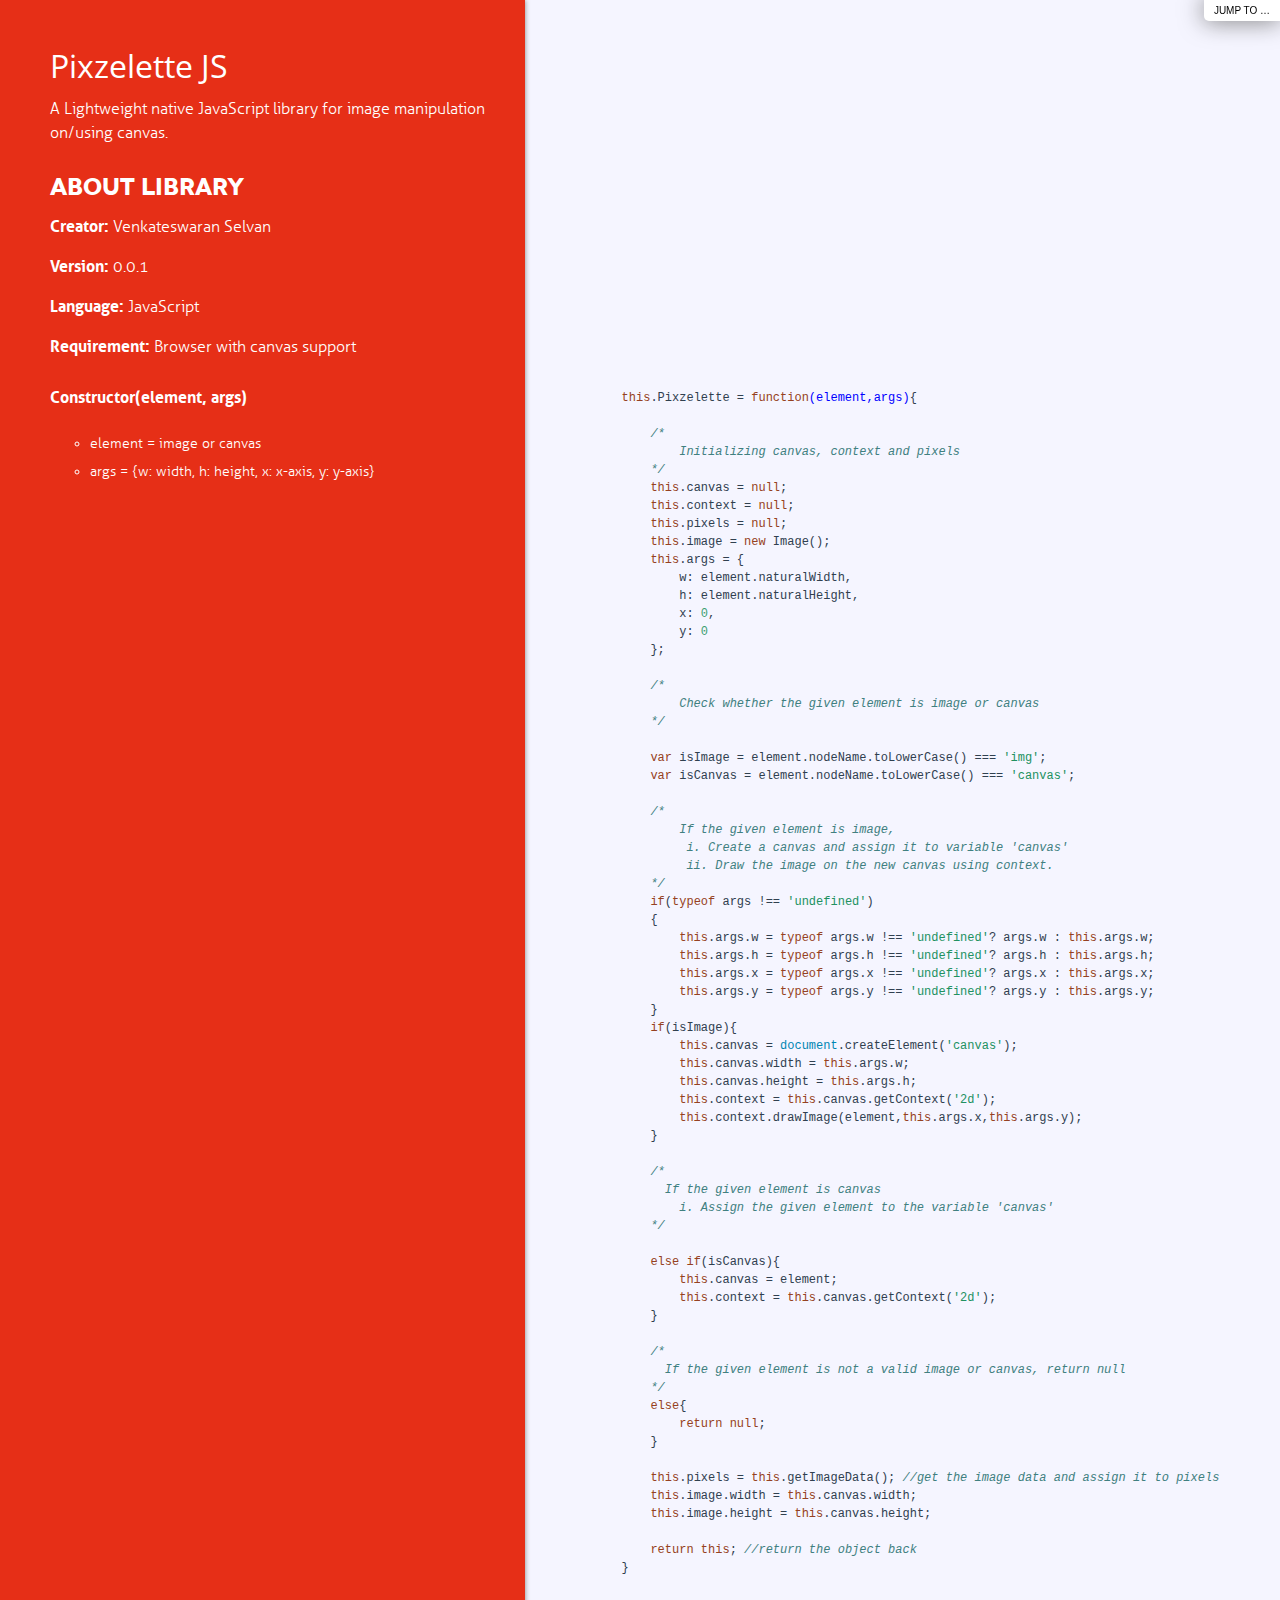
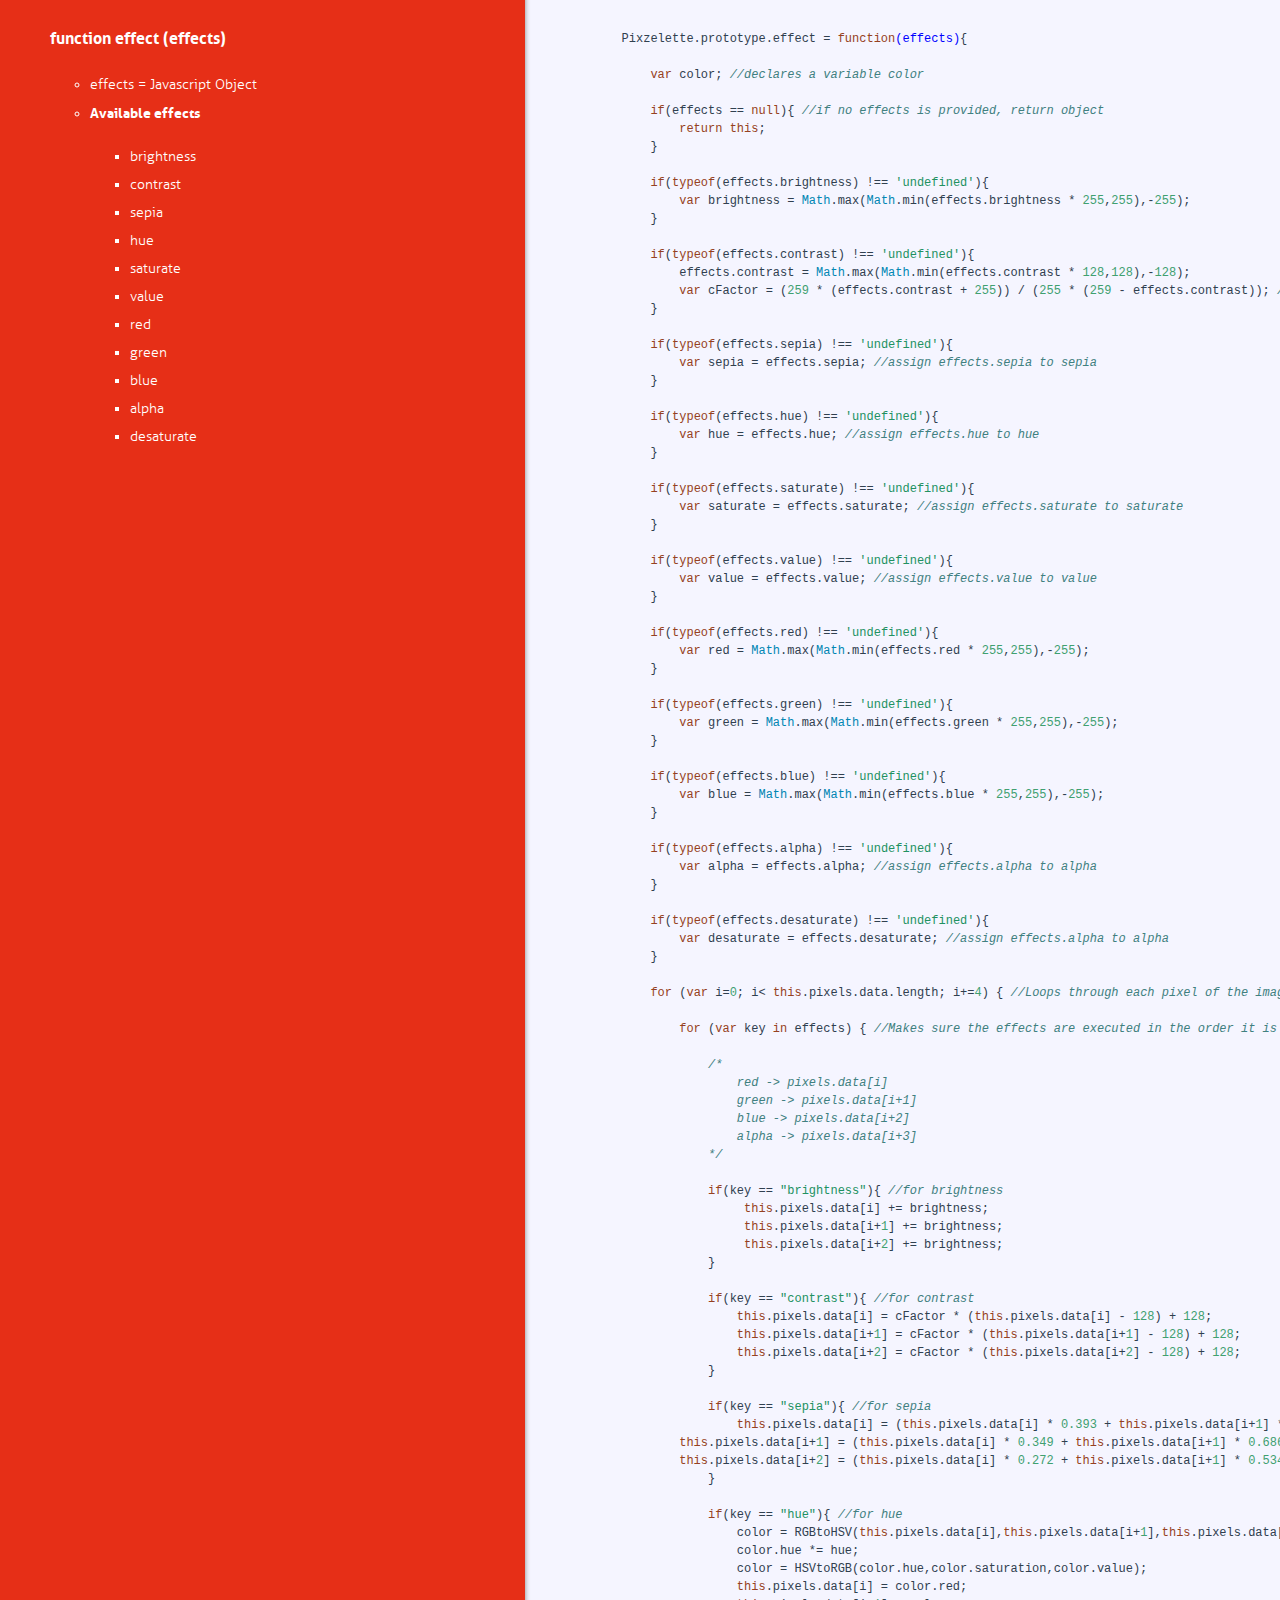
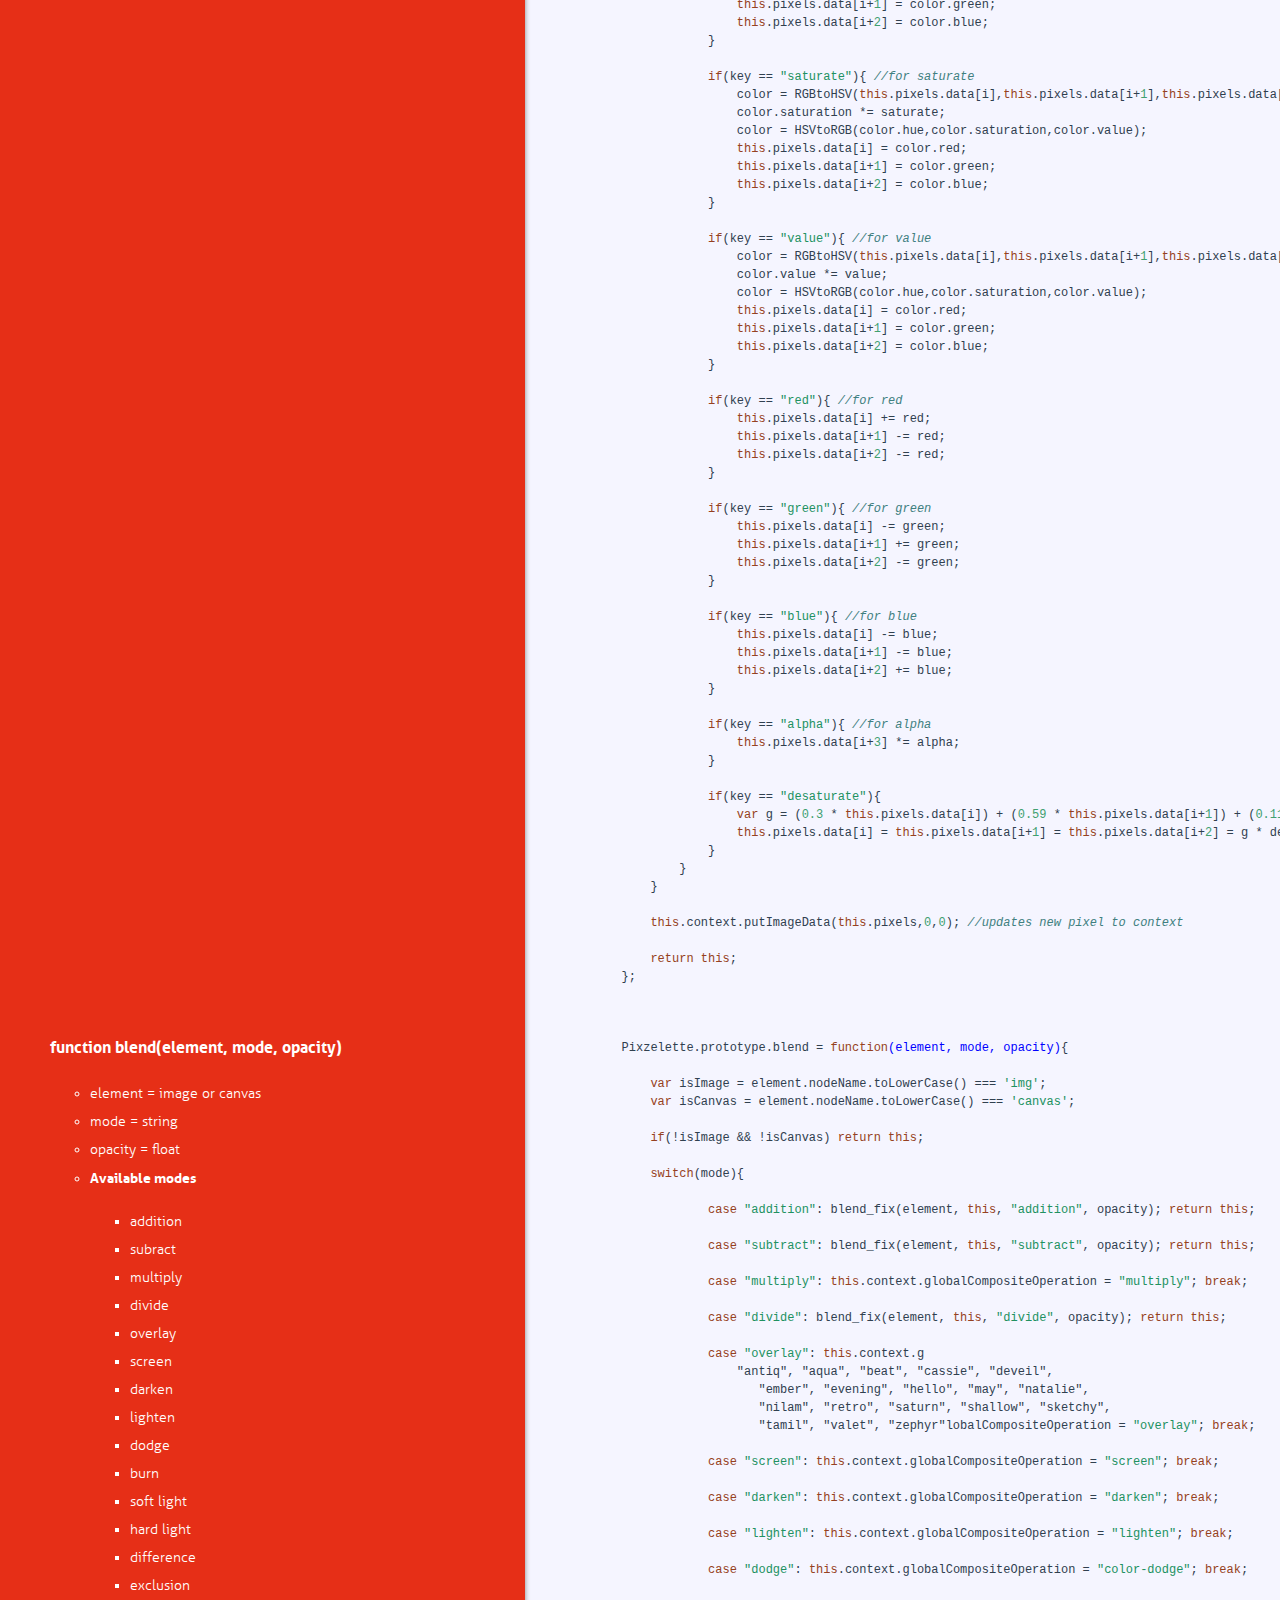
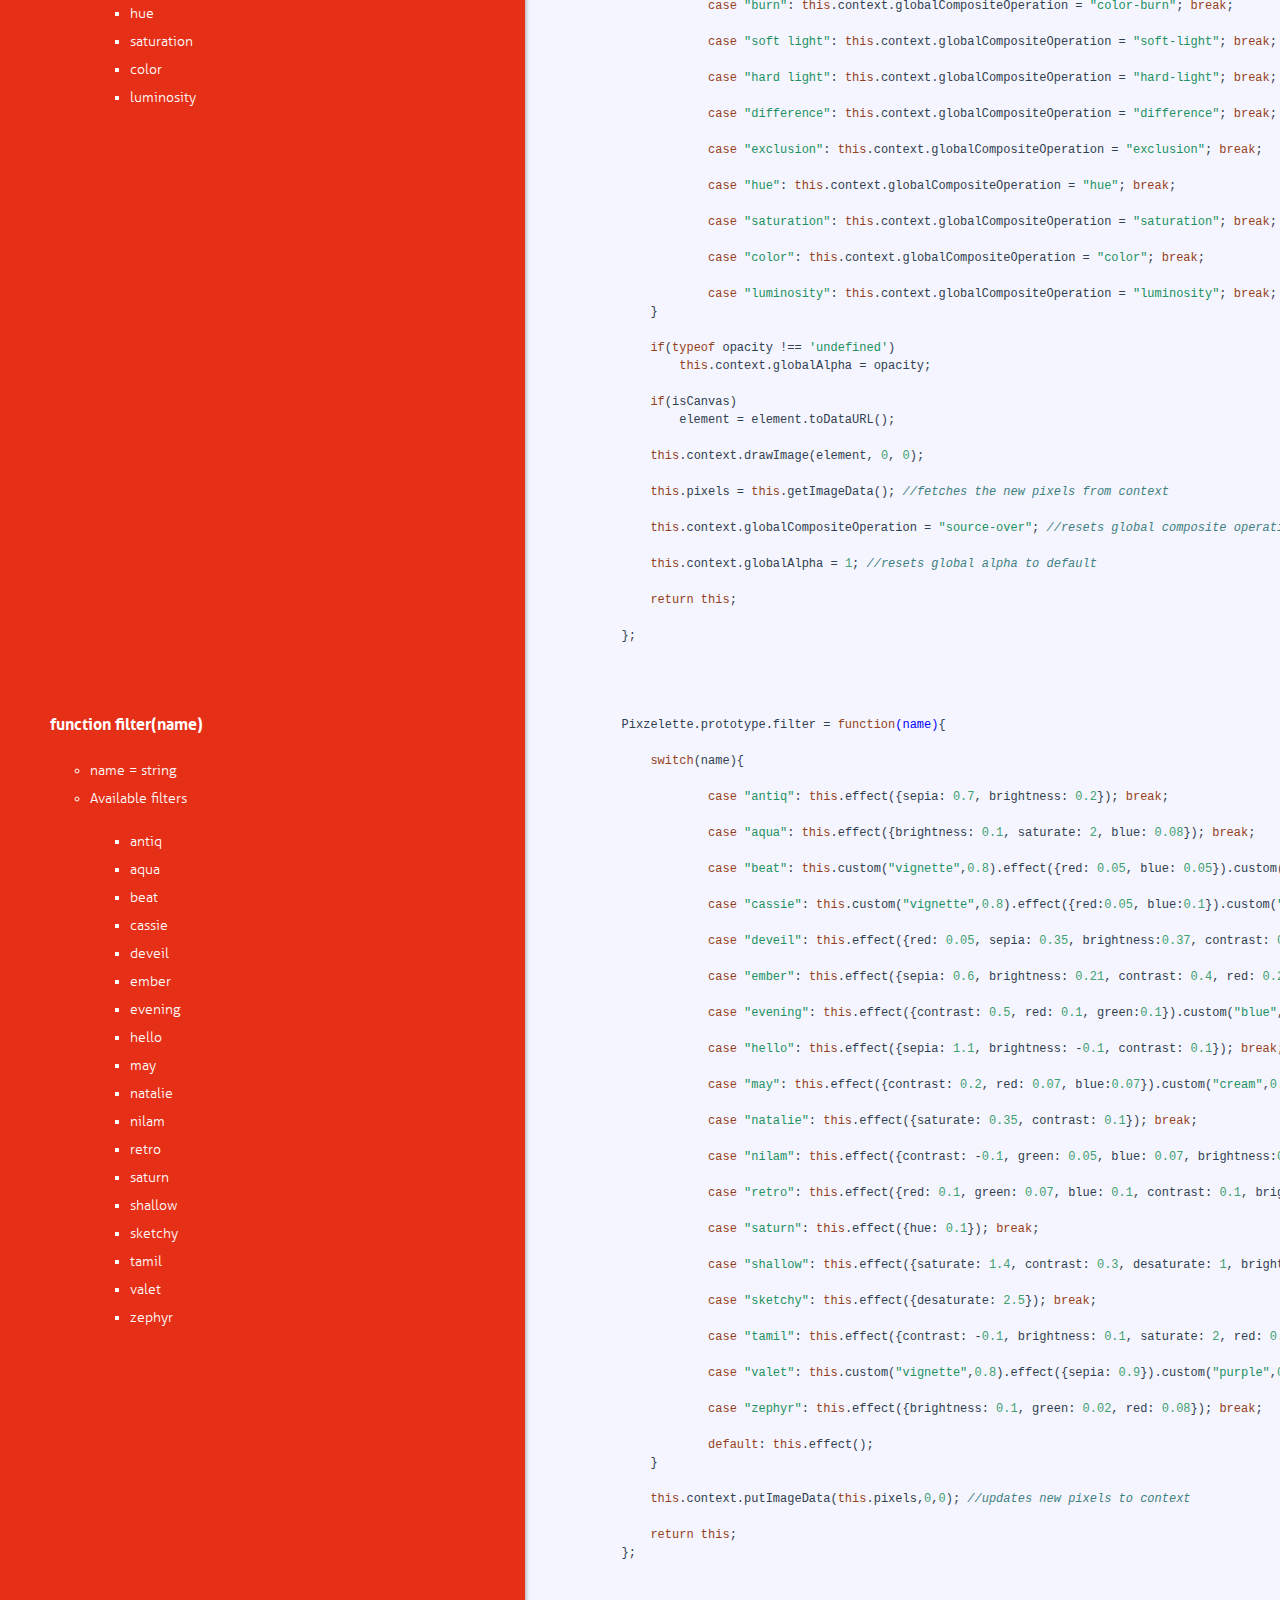
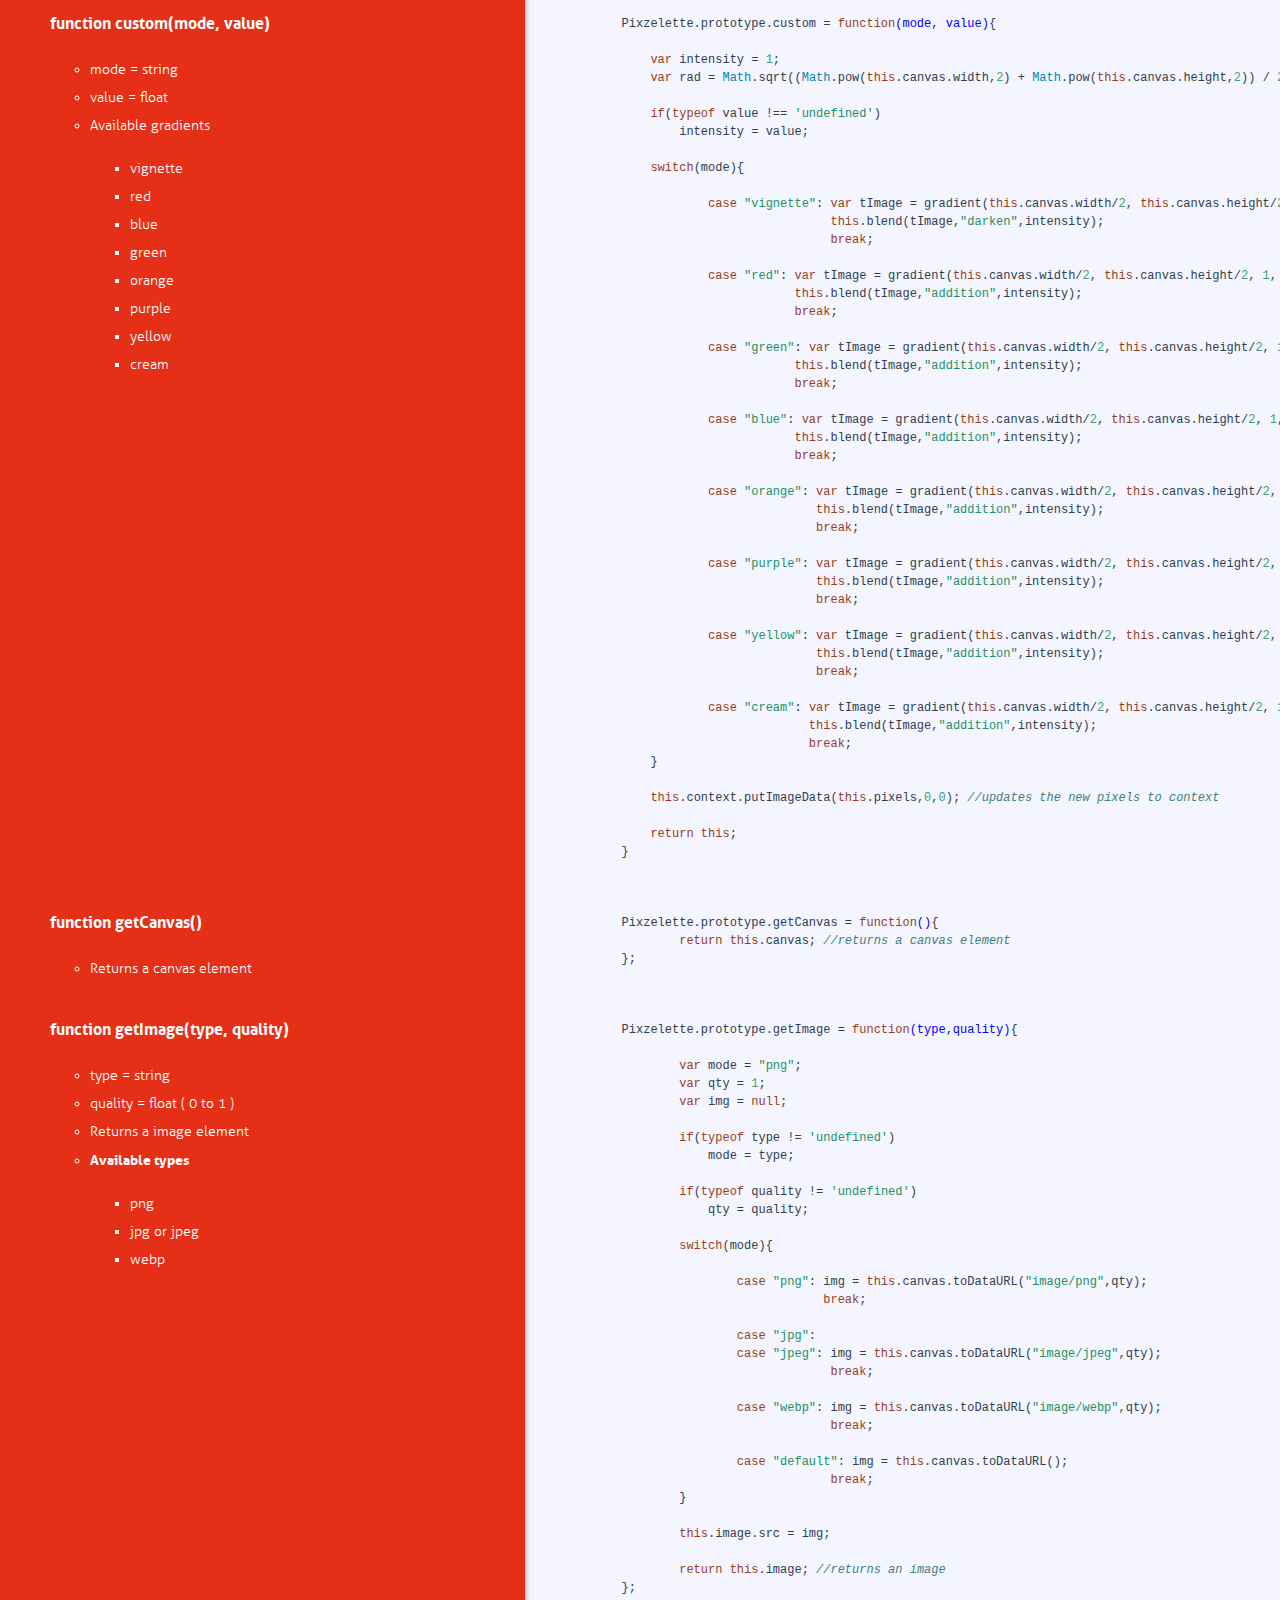
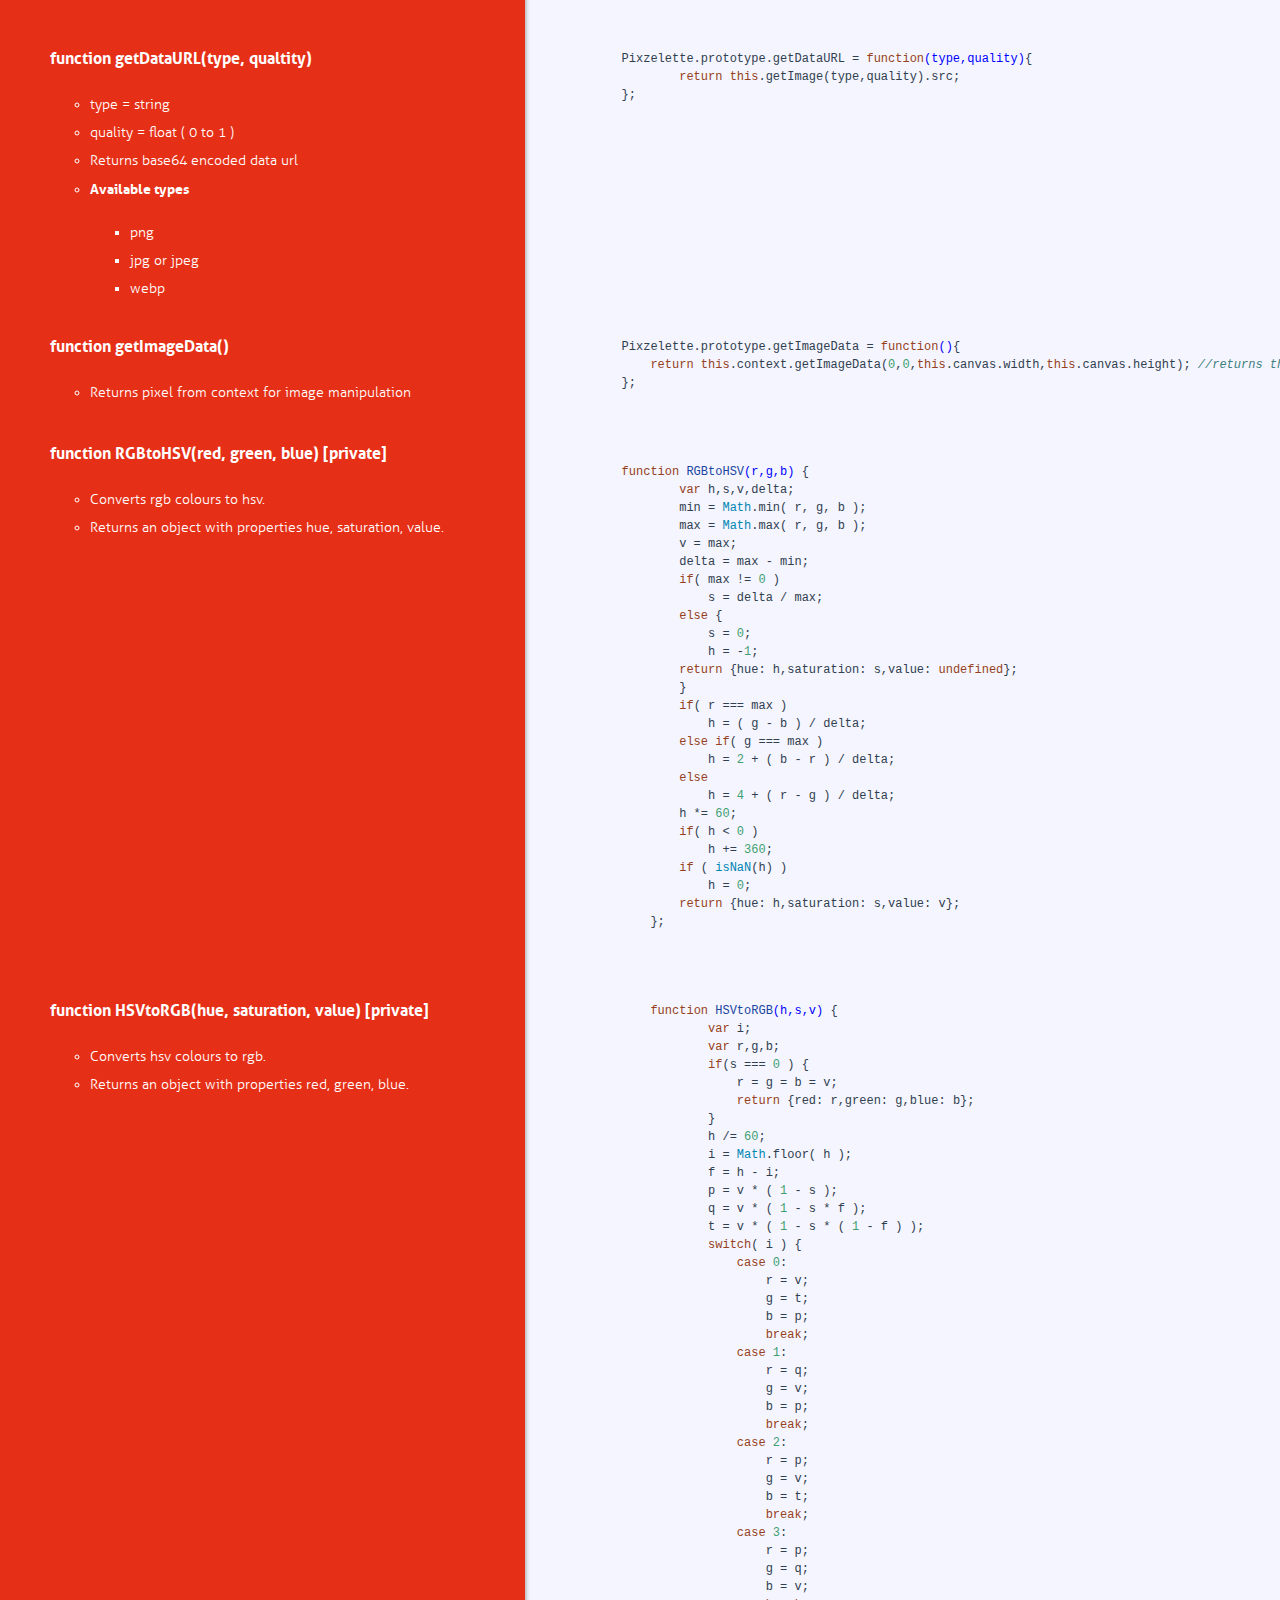
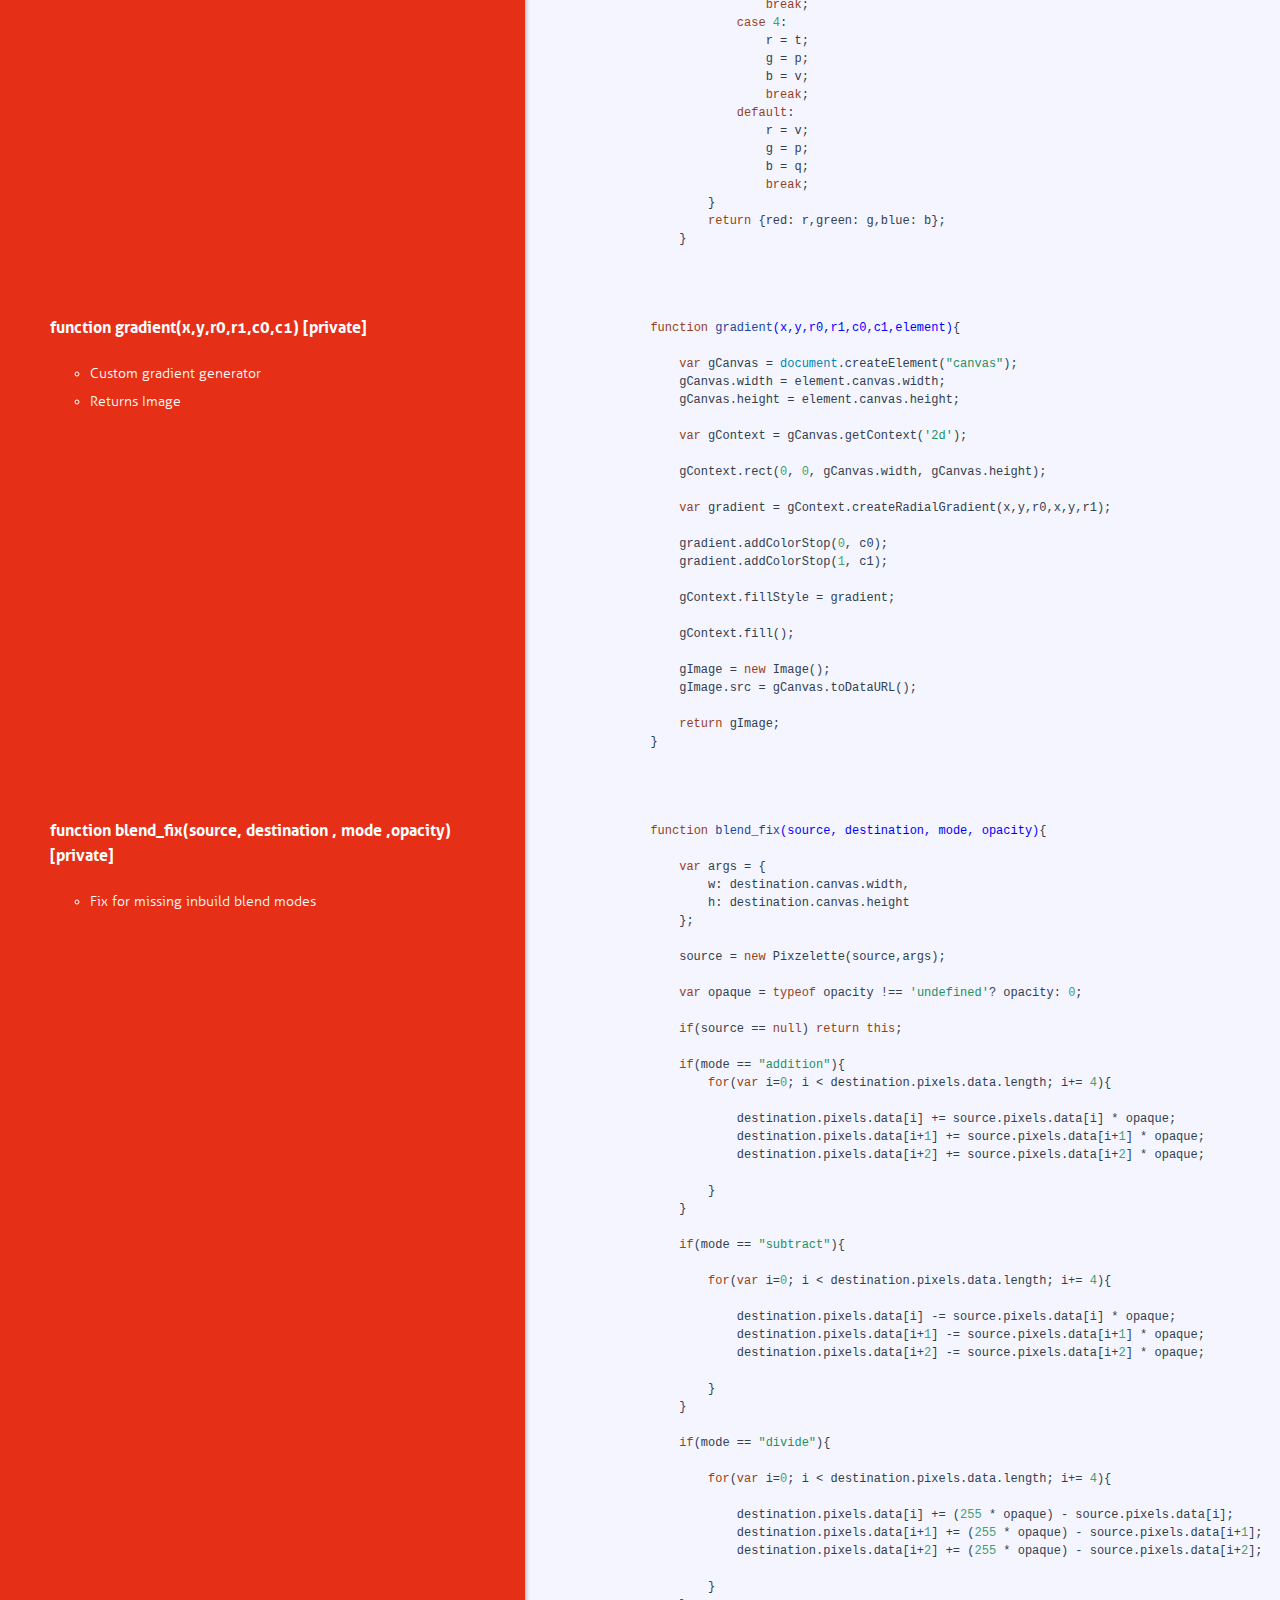
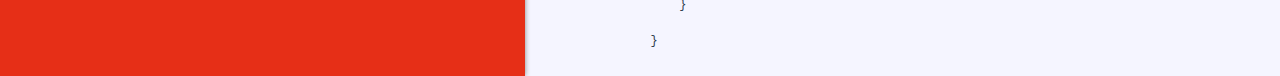
==== docs/index.html @ 4a794b16 "Initial commit" ====
<!DOCTYPE html>

<html>
<head>
  <title>Pixzelette JS - Documentation</title>
  <meta http-equiv="content-type" content="text/html; charset=UTF-8">
  <meta name="viewport" content="width=device-width, target-densitydpi=160dpi, initial-scale=1.0; maximum-scale=1.0; user-scalable=0;">
        <link href="//fonts.googleapis.com/css?family=Open+Sans" rel="stylesheet" type="text/css">
  <link rel="stylesheet" media="all" href="default.css" />
</head>
<body>
  <div id="container">
    <div id="background"></div>
    <ul id="jump_to">
        <li>
          <a class="large" href="javascript:void(0);">Jump To …</a>
          <a class="small" href="javascript:void(0);">+</a>
          <div id="jump_wrapper">
          <div id="jump_page">
              <a class="source" href="#">[Root]</a>
              <a class="source" href="#constructor">Constructor</a>
              <a class="source" href="#effect">Effect</a>
              <a class="source" href="#blend">Blend</a>
              <a class="source" href="#filter">Filter</a>
              <a class="source" href="#custom">Custom</a>
              <a class="source" href="#getCanvas">Get Canvas</a>
              <a class="source" href="#getImage">Get Image</a>
              <a class="source" href="#getDataURL">Get Data URL</a>
              <a class="source" href="#RGBtoHSV">RGB to HSV</a>
              <a class="source" href="#HSVtoRGB">HSV to RGB</a>
              <a class="source" href="#gradient">Gradient</a>
              <a class="source" href="#blend_fix">Blend fix</a>
          </div>
        </div>
        </li>
      </ul>
    <ul class="sections">
        
          <li id="title">
              <div class="annotation">
                  <h1 style="font-family: 'Open Sans'; text-transform: none;"><a href="../examples/" style="color:#fff; text-decoration:none;">Pixzelette JS</a></h1>
              A Lightweight native JavaScript library for image manipulation on/using canvas.
                <h2>About Library</h2>
                <p><b>Creator:</b> Venkateswaran Selvan</p>
                <p><b>Version:</b> 0.0.1</p>
                <p><b>Language:</b> JavaScript</p>
                <p><b>Requirement:</b> Browser with canvas support</p>
              </div>
          </li>
        
        <li id="constructor">
            <div class="annotation">
              <div class="pilwrap ">
                <a class="pilcrow" href="#constructor">&#182;</a>
              </div>
                <b>Constructor(element, args)</b> 
                <ul>
                    <li>element = image or canvas</li>
                    <li>args = {w: width, h: height, x: x-axis, y: y-axis}</li> 
                </ul>
            </div>
            <div class="content">
                <div class='highlight'>
                    <pre>
        <span class="hljs-keyword">this</span>.Pixzelette = <span class="hljs-function"><span class="hljs-keyword">function</span><span class="hljs-params">(element,args)</span></span>{
            
            <span class="hljs-comment">/*
                Initializing canvas, context and pixels
            */</span>
            <span class="hljs-keyword">this</span>.canvas = <span class="hljs-literal">null</span>; 
            <span class="hljs-keyword">this</span>.context = <span class="hljs-literal">null</span>;
            <span class="hljs-keyword">this</span>.pixels = <span class="hljs-literal">null</span>;
            <span class="hljs-keyword">this</span>.image = <span class="hljs-keyword">new</span> Image();
            <span class="hljs-keyword">this</span>.args = {
                w: element.naturalWidth,
                h: element.naturalHeight,
                x: <span class="hljs-number">0</span>,
                y: <span class="hljs-number">0</span>
            };
            
            <span class="hljs-comment">/*
                Check whether the given element is image or canvas
            */</span>
            
            <span class="hljs-keyword">var</span> isImage = element.nodeName.toLowerCase() === <span class="hljs-string">'img'</span>;
            <span class="hljs-keyword">var</span> isCanvas = element.nodeName.toLowerCase() === <span class="hljs-string">'canvas'</span>; 
            
            <span class="hljs-comment">/*
                If the given element is image, 
                 i. Create a canvas and assign it to variable 'canvas'
                 ii. Draw the image on the new canvas using context.
            */</span>
            <span class="hljs-keyword">if</span>(<span class="hljs-keyword">typeof</span> args !== <span class="hljs-string">'undefined'</span>)
            {
                <span class="hljs-keyword">this</span>.args.w = <span class="hljs-keyword">typeof</span> args.w !== <span class="hljs-string">'undefined'</span>? args.w : <span class="hljs-keyword">this</span>.args.w;
                <span class="hljs-keyword">this</span>.args.h = <span class="hljs-keyword">typeof</span> args.h !== <span class="hljs-string">'undefined'</span>? args.h : <span class="hljs-keyword">this</span>.args.h;
                <span class="hljs-keyword">this</span>.args.x = <span class="hljs-keyword">typeof</span> args.x !== <span class="hljs-string">'undefined'</span>? args.x : <span class="hljs-keyword">this</span>.args.x;
                <span class="hljs-keyword">this</span>.args.y = <span class="hljs-keyword">typeof</span> args.y !== <span class="hljs-string">'undefined'</span>? args.y : <span class="hljs-keyword">this</span>.args.y;
            }
            <span class="hljs-keyword">if</span>(isImage){
                <span class="hljs-keyword">this</span>.canvas = <span class="hljs-built_in">document</span>.createElement(<span class="hljs-string">'canvas'</span>);
                <span class="hljs-keyword">this</span>.canvas.width = <span class="hljs-keyword">this</span>.args.w;
                <span class="hljs-keyword">this</span>.canvas.height = <span class="hljs-keyword">this</span>.args.h;
                <span class="hljs-keyword">this</span>.context = <span class="hljs-keyword">this</span>.canvas.getContext(<span class="hljs-string">'2d'</span>);
                <span class="hljs-keyword">this</span>.context.drawImage(element,<span class="hljs-keyword">this</span>.args.x,<span class="hljs-keyword">this</span>.args.y);
            } 
            
            <span class="hljs-comment">/*
              If the given element is canvas
                i. Assign the given element to the variable 'canvas'
            */</span>
            
            <span class="hljs-keyword">else</span> <span class="hljs-keyword">if</span>(isCanvas){
                <span class="hljs-keyword">this</span>.canvas = element;
                <span class="hljs-keyword">this</span>.context = <span class="hljs-keyword">this</span>.canvas.getContext(<span class="hljs-string">'2d'</span>);
            }
            
            <span class="hljs-comment">/*
              If the given element is not a valid image or canvas, return null
            */</span>
            <span class="hljs-keyword">else</span>{
                <span class="hljs-keyword">return</span> <span class="hljs-literal">null</span>;
            }
            
            <span class="hljs-keyword">this</span>.pixels = <span class="hljs-keyword">this</span>.getImageData(); <span class="hljs-comment">//get the image data and assign it to pixels</span>
            <span class="hljs-keyword">this</span>.image.width = <span class="hljs-keyword">this</span>.canvas.width;
            <span class="hljs-keyword">this</span>.image.height = <span class="hljs-keyword">this</span>.canvas.height; 
            
            <span class="hljs-keyword">return</span> <span class="hljs-keyword">this</span>; <span class="hljs-comment">//return the object back</span>
        }
                    </pre>
                </div>
            </div>
        </li>
        <li id="effect">
            <div class="annotation">
              <div class="pilwrap ">
                <a class="pilcrow" href="#effect">&#182;</a>
              </div>
                <b> function effect (effects)</b> 
                <ul>
                    <li>effects = Javascript Object</li>
                    <li><b>Available effects</b></li>
                    <ul>
                        <li>brightness</li>
                        <li>contrast</li>
                        <li>sepia</li>
                        <li>hue</li>
                        <li>saturate</li>
                        <li>value</li>
                        <li>red</li>
                        <li>green</li>
                        <li>blue</li>
                        <li>alpha</li>
                        <li>desaturate</li>
                    </ul>
                </ul>
            </div>
            <div class="content">
                <div class='highlight'>
                    <pre>
        Pixzelette.prototype.effect = <span class="hljs-function"><span class="hljs-keyword">function</span><span class="hljs-params">(effects)</span></span>{
            
            <span class="hljs-keyword">var</span> color; <span class="hljs-comment">//declares a variable color</span>
            
            <span class="hljs-keyword">if</span>(effects == <span class="hljs-literal">null</span>){ <span class="hljs-comment">//if no effects is provided, return object</span>
                <span class="hljs-keyword">return</span> <span class="hljs-keyword">this</span>;
            }
            
            <span class="hljs-keyword">if</span>(<span class="hljs-keyword">typeof</span>(effects.brightness) !== <span class="hljs-string">'undefined'</span>){
                <span class="hljs-keyword">var</span> brightness = <span class="hljs-built_in">Math</span>.max(<span class="hljs-built_in">Math</span>.min(effects.brightness * <span class="hljs-number">255</span>,<span class="hljs-number">255</span>),-<span class="hljs-number">255</span>);
            }
            
            <span class="hljs-keyword">if</span>(<span class="hljs-keyword">typeof</span>(effects.contrast) !== <span class="hljs-string">'undefined'</span>){ 
                effects.contrast = <span class="hljs-built_in">Math</span>.max(<span class="hljs-built_in">Math</span>.min(effects.contrast * <span class="hljs-number">128</span>,<span class="hljs-number">128</span>),-<span class="hljs-number">128</span>);
                <span class="hljs-keyword">var</span> cFactor = (<span class="hljs-number">259</span> * (effects.contrast + <span class="hljs-number">255</span>)) / (<span class="hljs-number">255</span> * (<span class="hljs-number">259</span> - effects.contrast)); <span class="hljs-comment">//calculates the contrast factor and assign it to cFactor</span>
            }
            
            <span class="hljs-keyword">if</span>(<span class="hljs-keyword">typeof</span>(effects.sepia) !== <span class="hljs-string">'undefined'</span>){
                <span class="hljs-keyword">var</span> sepia = effects.sepia; <span class="hljs-comment">//assign effects.sepia to sepia</span>
            }
            
            <span class="hljs-keyword">if</span>(<span class="hljs-keyword">typeof</span>(effects.hue) !== <span class="hljs-string">'undefined'</span>){
                <span class="hljs-keyword">var</span> hue = effects.hue; <span class="hljs-comment">//assign effects.hue to hue</span>
            }
            
            <span class="hljs-keyword">if</span>(<span class="hljs-keyword">typeof</span>(effects.saturate) !== <span class="hljs-string">'undefined'</span>){
                <span class="hljs-keyword">var</span> saturate = effects.saturate; <span class="hljs-comment">//assign effects.saturate to saturate</span>
            }
            
            <span class="hljs-keyword">if</span>(<span class="hljs-keyword">typeof</span>(effects.value) !== <span class="hljs-string">'undefined'</span>){
                <span class="hljs-keyword">var</span> value = effects.value; <span class="hljs-comment">//assign effects.value to value</span>
            }
            
            <span class="hljs-keyword">if</span>(<span class="hljs-keyword">typeof</span>(effects.red) !== <span class="hljs-string">'undefined'</span>){
                <span class="hljs-keyword">var</span> red = <span class="hljs-built_in">Math</span>.max(<span class="hljs-built_in">Math</span>.min(effects.red * <span class="hljs-number">255</span>,<span class="hljs-number">255</span>),-<span class="hljs-number">255</span>);
            }
            
            <span class="hljs-keyword">if</span>(<span class="hljs-keyword">typeof</span>(effects.green) !== <span class="hljs-string">'undefined'</span>){
                <span class="hljs-keyword">var</span> green = <span class="hljs-built_in">Math</span>.max(<span class="hljs-built_in">Math</span>.min(effects.green * <span class="hljs-number">255</span>,<span class="hljs-number">255</span>),-<span class="hljs-number">255</span>);
            }
            
            <span class="hljs-keyword">if</span>(<span class="hljs-keyword">typeof</span>(effects.blue) !== <span class="hljs-string">'undefined'</span>){
                <span class="hljs-keyword">var</span> blue = <span class="hljs-built_in">Math</span>.max(<span class="hljs-built_in">Math</span>.min(effects.blue * <span class="hljs-number">255</span>,<span class="hljs-number">255</span>),-<span class="hljs-number">255</span>);
            }
            
            <span class="hljs-keyword">if</span>(<span class="hljs-keyword">typeof</span>(effects.alpha) !== <span class="hljs-string">'undefined'</span>){
                <span class="hljs-keyword">var</span> alpha = effects.alpha; <span class="hljs-comment">//assign effects.alpha to alpha</span>
            }
            
            <span class="hljs-keyword">if</span>(<span class="hljs-keyword">typeof</span>(effects.desaturate) !== <span class="hljs-string">'undefined'</span>){
                <span class="hljs-keyword">var</span> desaturate = effects.desaturate; <span class="hljs-comment">//assign effects.alpha to alpha</span>
            }
            
            <span class="hljs-keyword">for</span> (<span class="hljs-keyword">var</span> i=<span class="hljs-number">0</span>; i&lt; <span class="hljs-keyword">this</span>.pixels.data.length; i+=<span class="hljs-number">4</span>) { <span class="hljs-comment">//Loops through each pixel of the image</span>
                
                <span class="hljs-keyword">for</span> (<span class="hljs-keyword">var</span> key <span class="hljs-keyword">in</span> effects) { <span class="hljs-comment">//Makes sure the effects are executed in the order it is provided</span>
                    
                    <span class="hljs-comment">/*
                        red -&gt; pixels.data[i]
                        green -&gt; pixels.data[i+1]
                        blue -&gt; pixels.data[i+2]
                        alpha -&gt; pixels.data[i+3]
                    */</span>
                    
                    <span class="hljs-keyword">if</span>(key == <span class="hljs-string">"brightness"</span>){ <span class="hljs-comment">//for brightness</span>
                         <span class="hljs-keyword">this</span>.pixels.data[i] += brightness;
                         <span class="hljs-keyword">this</span>.pixels.data[i+<span class="hljs-number">1</span>] += brightness;
                         <span class="hljs-keyword">this</span>.pixels.data[i+<span class="hljs-number">2</span>] += brightness;
                    }
                    
                    <span class="hljs-keyword">if</span>(key == <span class="hljs-string">"contrast"</span>){ <span class="hljs-comment">//for contrast</span>
                        <span class="hljs-keyword">this</span>.pixels.data[i] = cFactor * (<span class="hljs-keyword">this</span>.pixels.data[i] - <span class="hljs-number">128</span>) + <span class="hljs-number">128</span>;
                        <span class="hljs-keyword">this</span>.pixels.data[i+<span class="hljs-number">1</span>] = cFactor * (<span class="hljs-keyword">this</span>.pixels.data[i+<span class="hljs-number">1</span>] - <span class="hljs-number">128</span>) + <span class="hljs-number">128</span>;
                        <span class="hljs-keyword">this</span>.pixels.data[i+<span class="hljs-number">2</span>] = cFactor * (<span class="hljs-keyword">this</span>.pixels.data[i+<span class="hljs-number">2</span>] - <span class="hljs-number">128</span>) + <span class="hljs-number">128</span>;   
                    }
                    
                    <span class="hljs-keyword">if</span>(key == <span class="hljs-string">"sepia"</span>){ <span class="hljs-comment">//for sepia</span>
                        <span class="hljs-keyword">this</span>.pixels.data[i] = (<span class="hljs-keyword">this</span>.pixels.data[i] * <span class="hljs-number">0.393</span> + <span class="hljs-keyword">this</span>.pixels.data[i+<span class="hljs-number">1</span>] * <span class="hljs-number">0.769</span> + <span class="hljs-keyword">this</span>.pixels.data[i+<span class="hljs-number">2</span>] * <span class="hljs-number">0.189</span>) * sepia;
                <span class="hljs-keyword">this</span>.pixels.data[i+<span class="hljs-number">1</span>] = (<span class="hljs-keyword">this</span>.pixels.data[i] * <span class="hljs-number">0.349</span> + <span class="hljs-keyword">this</span>.pixels.data[i+<span class="hljs-number">1</span>] * <span class="hljs-number">0.686</span> + <span class="hljs-keyword">this</span>.pixels.data[i+<span class="hljs-number">2</span>] * <span class="hljs-number">0.168</span>) * sepia;
                <span class="hljs-keyword">this</span>.pixels.data[i+<span class="hljs-number">2</span>] = (<span class="hljs-keyword">this</span>.pixels.data[i] * <span class="hljs-number">0.272</span> + <span class="hljs-keyword">this</span>.pixels.data[i+<span class="hljs-number">1</span>] * <span class="hljs-number">0.534</span> + <span class="hljs-keyword">this</span>.pixels.data[i+<span class="hljs-number">2</span>] * <span class="hljs-number">0.131</span>) * sepia;
                    }
                    
                    <span class="hljs-keyword">if</span>(key == <span class="hljs-string">"hue"</span>){ <span class="hljs-comment">//for hue</span>
                        color = RGBtoHSV(<span class="hljs-keyword">this</span>.pixels.data[i],<span class="hljs-keyword">this</span>.pixels.data[i+<span class="hljs-number">1</span>],<span class="hljs-keyword">this</span>.pixels.data[i+<span class="hljs-number">2</span>]);
                        color.hue *= hue;
                        color = HSVtoRGB(color.hue,color.saturation,color.value);
                        <span class="hljs-keyword">this</span>.pixels.data[i] = color.red;
                        <span class="hljs-keyword">this</span>.pixels.data[i+<span class="hljs-number">1</span>] = color.green;
                        <span class="hljs-keyword">this</span>.pixels.data[i+<span class="hljs-number">2</span>] = color.blue;
                    }
                    
                    <span class="hljs-keyword">if</span>(key == <span class="hljs-string">"saturate"</span>){ <span class="hljs-comment">//for saturate</span>
                        color = RGBtoHSV(<span class="hljs-keyword">this</span>.pixels.data[i],<span class="hljs-keyword">this</span>.pixels.data[i+<span class="hljs-number">1</span>],<span class="hljs-keyword">this</span>.pixels.data[i+<span class="hljs-number">2</span>]);
                        color.saturation *= saturate;
                        color = HSVtoRGB(color.hue,color.saturation,color.value);
                        <span class="hljs-keyword">this</span>.pixels.data[i] = color.red;
                        <span class="hljs-keyword">this</span>.pixels.data[i+<span class="hljs-number">1</span>] = color.green;
                        <span class="hljs-keyword">this</span>.pixels.data[i+<span class="hljs-number">2</span>] = color.blue;
                    } 
                    
                    <span class="hljs-keyword">if</span>(key == <span class="hljs-string">"value"</span>){ <span class="hljs-comment">//for value</span>
                        color = RGBtoHSV(<span class="hljs-keyword">this</span>.pixels.data[i],<span class="hljs-keyword">this</span>.pixels.data[i+<span class="hljs-number">1</span>],<span class="hljs-keyword">this</span>.pixels.data[i+<span class="hljs-number">2</span>]);
                        color.value *= value;
                        color = HSVtoRGB(color.hue,color.saturation,color.value);
                        <span class="hljs-keyword">this</span>.pixels.data[i] = color.red;
                        <span class="hljs-keyword">this</span>.pixels.data[i+<span class="hljs-number">1</span>] = color.green;
                        <span class="hljs-keyword">this</span>.pixels.data[i+<span class="hljs-number">2</span>] = color.blue;
                    } 
                    
                    <span class="hljs-keyword">if</span>(key == <span class="hljs-string">"red"</span>){ <span class="hljs-comment">//for red</span>
                        <span class="hljs-keyword">this</span>.pixels.data[i] += red;
                        <span class="hljs-keyword">this</span>.pixels.data[i+<span class="hljs-number">1</span>] -= red;
                        <span class="hljs-keyword">this</span>.pixels.data[i+<span class="hljs-number">2</span>] -= red;
                    }
                    
                    <span class="hljs-keyword">if</span>(key == <span class="hljs-string">"green"</span>){ <span class="hljs-comment">//for green</span>
                        <span class="hljs-keyword">this</span>.pixels.data[i] -= green;
                        <span class="hljs-keyword">this</span>.pixels.data[i+<span class="hljs-number">1</span>] += green;
                        <span class="hljs-keyword">this</span>.pixels.data[i+<span class="hljs-number">2</span>] -= green;
                    }
                    
                    <span class="hljs-keyword">if</span>(key == <span class="hljs-string">"blue"</span>){ <span class="hljs-comment">//for blue</span>
                        <span class="hljs-keyword">this</span>.pixels.data[i] -= blue;
                        <span class="hljs-keyword">this</span>.pixels.data[i+<span class="hljs-number">1</span>] -= blue;
                        <span class="hljs-keyword">this</span>.pixels.data[i+<span class="hljs-number">2</span>] += blue;
                    }
                    
                    <span class="hljs-keyword">if</span>(key == <span class="hljs-string">"alpha"</span>){ <span class="hljs-comment">//for alpha</span>
                        <span class="hljs-keyword">this</span>.pixels.data[i+<span class="hljs-number">3</span>] *= alpha;
                    }
                    
                    <span class="hljs-keyword">if</span>(key == <span class="hljs-string">"desaturate"</span>){
                        <span class="hljs-keyword">var</span> g = (<span class="hljs-number">0.3</span> * <span class="hljs-keyword">this</span>.pixels.data[i]) + (<span class="hljs-number">0.59</span> * <span class="hljs-keyword">this</span>.pixels.data[i+<span class="hljs-number">1</span>]) + (<span class="hljs-number">0.11</span> * <span class="hljs-keyword">this</span>.pixels.data[i+<span class="hljs-number">2</span>]); 
                        <span class="hljs-keyword">this</span>.pixels.data[i] = <span class="hljs-keyword">this</span>.pixels.data[i+<span class="hljs-number">1</span>] = <span class="hljs-keyword">this</span>.pixels.data[i+<span class="hljs-number">2</span>] = g * desaturate;
                    }
                }
            }
            
            <span class="hljs-keyword">this</span>.context.putImageData(<span class="hljs-keyword">this</span>.pixels,<span class="hljs-number">0</span>,<span class="hljs-number">0</span>); <span class="hljs-comment">//updates new pixel to context</span>
            
            <span class="hljs-keyword">return</span> <span class="hljs-keyword">this</span>;
        };
                    </pre>
                </div>
            </div>
        </li>
        <li id="blend">
            <div class="annotation">
              <div class="pilwrap ">
                <a class="pilcrow" href="#blend">&#182;</a>
              </div>
                <b> function blend(element, mode, opacity)</b> 
                <ul>
                    <li>element = image or canvas</li>
                    <li>mode = string</li>
                    <li>opacity = float</li>
                    <li><b>Available modes</b></li>
                    <ul>
                        <li>addition</li>
                        <li>subract</li>
                        <li>multiply</li>
                        <li>divide</li>
                        <li>overlay</li>
                        <li>screen</li>
                        <li>darken</li>
                        <li>lighten</li>
                        <li>dodge</li>
                        <li>burn</li>
                        <li>soft light</li>
                        <li>hard light</li>
                        <li>difference</li>
                        <li>exclusion</li>
                        <li>hue</li>
                        <li>saturation</li>
                        <li>color</li>
                        <li>luminosity</li>
                </ul>
            </ul>
            </div>
            <div class="content">
                <div class='highlight'>
                    <pre>
        Pixzelette.prototype.blend = <span class="hljs-function"><span class="hljs-keyword">function</span><span class="hljs-params">(element, mode, opacity)</span></span>{
            
            <span class="hljs-keyword">var</span> isImage = element.nodeName.toLowerCase() === <span class="hljs-string">'img'</span>;
            <span class="hljs-keyword">var</span> isCanvas = element.nodeName.toLowerCase() === <span class="hljs-string">'canvas'</span>;
            
            <span class="hljs-keyword">if</span>(!isImage &amp;&amp; !isCanvas) <span class="hljs-keyword">return</span> <span class="hljs-keyword">this</span>;
                        
            <span class="hljs-keyword">switch</span>(mode){
                    
                    <span class="hljs-keyword">case</span> <span class="hljs-string">"addition"</span>: blend_fix(element, <span class="hljs-keyword">this</span>, <span class="hljs-string">"addition"</span>, opacity); <span class="hljs-keyword">return</span> <span class="hljs-keyword">this</span>;
                    
                    <span class="hljs-keyword">case</span> <span class="hljs-string">"subtract"</span>: blend_fix(element, <span class="hljs-keyword">this</span>, <span class="hljs-string">"subtract"</span>, opacity); <span class="hljs-keyword">return</span> <span class="hljs-keyword">this</span>;
                    
                    <span class="hljs-keyword">case</span> <span class="hljs-string">"multiply"</span>: <span class="hljs-keyword">this</span>.context.globalCompositeOperation = <span class="hljs-string">"multiply"</span>; <span class="hljs-keyword">break</span>;
                    
                    <span class="hljs-keyword">case</span> <span class="hljs-string">"divide"</span>: blend_fix(element, <span class="hljs-keyword">this</span>, <span class="hljs-string">"divide"</span>, opacity); <span class="hljs-keyword">return</span> <span class="hljs-keyword">this</span>;
                    
                    <span class="hljs-keyword">case</span> <span class="hljs-string">"overlay"</span>: <span class="hljs-keyword">this</span>.context.g
                        "antiq", "aqua", "beat", "cassie", "deveil",
                           "ember", "evening", "hello", "may", "natalie",
                           "nilam", "retro", "saturn", "shallow", "sketchy",
                           "tamil", "valet", "zephyr"lobalCompositeOperation = <span class="hljs-string">"overlay"</span>; <span class="hljs-keyword">break</span>;
                    
                    <span class="hljs-keyword">case</span> <span class="hljs-string">"screen"</span>: <span class="hljs-keyword">this</span>.context.globalCompositeOperation = <span class="hljs-string">"screen"</span>; <span class="hljs-keyword">break</span>;
                    
                    <span class="hljs-keyword">case</span> <span class="hljs-string">"darken"</span>: <span class="hljs-keyword">this</span>.context.globalCompositeOperation = <span class="hljs-string">"darken"</span>; <span class="hljs-keyword">break</span>;
                    
                    <span class="hljs-keyword">case</span> <span class="hljs-string">"lighten"</span>: <span class="hljs-keyword">this</span>.context.globalCompositeOperation = <span class="hljs-string">"lighten"</span>; <span class="hljs-keyword">break</span>;
                    
                    <span class="hljs-keyword">case</span> <span class="hljs-string">"dodge"</span>: <span class="hljs-keyword">this</span>.context.globalCompositeOperation = <span class="hljs-string">"color-dodge"</span>; <span class="hljs-keyword">break</span>;
                    
                    <span class="hljs-keyword">case</span> <span class="hljs-string">"burn"</span>: <span class="hljs-keyword">this</span>.context.globalCompositeOperation = <span class="hljs-string">"color-burn"</span>; <span class="hljs-keyword">break</span>;
                    
                    <span class="hljs-keyword">case</span> <span class="hljs-string">"soft light"</span>: <span class="hljs-keyword">this</span>.context.globalCompositeOperation = <span class="hljs-string">"soft-light"</span>; <span class="hljs-keyword">break</span>;
                    
                    <span class="hljs-keyword">case</span> <span class="hljs-string">"hard light"</span>: <span class="hljs-keyword">this</span>.context.globalCompositeOperation = <span class="hljs-string">"hard-light"</span>; <span class="hljs-keyword">break</span>;
                    
                    <span class="hljs-keyword">case</span> <span class="hljs-string">"difference"</span>: <span class="hljs-keyword">this</span>.context.globalCompositeOperation = <span class="hljs-string">"difference"</span>; <span class="hljs-keyword">break</span>;
                    
                    <span class="hljs-keyword">case</span> <span class="hljs-string">"exclusion"</span>: <span class="hljs-keyword">this</span>.context.globalCompositeOperation = <span class="hljs-string">"exclusion"</span>; <span class="hljs-keyword">break</span>;
                    
                    <span class="hljs-keyword">case</span> <span class="hljs-string">"hue"</span>: <span class="hljs-keyword">this</span>.context.globalCompositeOperation = <span class="hljs-string">"hue"</span>; <span class="hljs-keyword">break</span>;
                    
                    <span class="hljs-keyword">case</span> <span class="hljs-string">"saturation"</span>: <span class="hljs-keyword">this</span>.context.globalCompositeOperation = <span class="hljs-string">"saturation"</span>; <span class="hljs-keyword">break</span>;
                    
                    <span class="hljs-keyword">case</span> <span class="hljs-string">"color"</span>: <span class="hljs-keyword">this</span>.context.globalCompositeOperation = <span class="hljs-string">"color"</span>; <span class="hljs-keyword">break</span>;
                    
                    <span class="hljs-keyword">case</span> <span class="hljs-string">"luminosity"</span>: <span class="hljs-keyword">this</span>.context.globalCompositeOperation = <span class="hljs-string">"luminosity"</span>; <span class="hljs-keyword">break</span>;
            }
            
            <span class="hljs-keyword">if</span>(<span class="hljs-keyword">typeof</span> opacity !== <span class="hljs-string">'undefined'</span>)
                <span class="hljs-keyword">this</span>.context.globalAlpha = opacity;
            
            <span class="hljs-keyword">if</span>(isCanvas)
                element = element.toDataURL();
            
            <span class="hljs-keyword">this</span>.context.drawImage(element, <span class="hljs-number">0</span>, <span class="hljs-number">0</span>);
            
            <span class="hljs-keyword">this</span>.pixels = <span class="hljs-keyword">this</span>.getImageData(); <span class="hljs-comment">//fetches the new pixels from context</span>
            
            <span class="hljs-keyword">this</span>.context.globalCompositeOperation = <span class="hljs-string">"source-over"</span>; <span class="hljs-comment">//resets global composite operation to default</span>
            
            <span class="hljs-keyword">this</span>.context.globalAlpha = <span class="hljs-number">1</span>; <span class="hljs-comment">//resets global alpha to default</span>
            
            <span class="hljs-keyword">return</span> <span class="hljs-keyword">this</span>;
            
        };

                    </pre>
                </div>
            </div>
        </li>
        <li id="filter">
            <div class="annotation">
              <div class="pilwrap ">
                <a class="pilcrow" href="#filter">&#182;</a>
              </div>
                <b> function filter(name) </b> 
                <ul>
                    <li>name = string</li>
                    <li>Available filters</li>
                    <ul>
                        <li>antiq</li>
                        <li>aqua</li>
                        <li>beat</li>
                        <li>cassie</li>
                        <li>deveil</li>
                        <li>ember</li>
                        <li>evening</li>
                        <li>hello</li>
                        <li>may</li>
                        <li>natalie</li>
                        <li>nilam</li>
                        <li>retro</li>
                        <li>saturn</li>
                        <li>shallow</li>
                        <li>sketchy</li>
                        <li>tamil</li>
                        <li>valet</li>
                        <li>zephyr</li>
                    </ul>
                </ul>
            </div>
        <div class="content">
            <div class='highlight'>
                <pre>
        Pixzelette.prototype.filter = <span class="hljs-function"><span class="hljs-keyword">function</span><span class="hljs-params">(name)</span></span>{
            
            <span class="hljs-keyword">switch</span>(name){
                    
                    <span class="hljs-keyword">case</span> <span class="hljs-string">"antiq"</span>: <span class="hljs-keyword">this</span>.effect({sepia: <span class="hljs-number">0.7</span>, brightness: <span class="hljs-number">0.2</span>}); <span class="hljs-keyword">break</span>;
                    
                    <span class="hljs-keyword">case</span> <span class="hljs-string">"aqua"</span>: <span class="hljs-keyword">this</span>.effect({brightness: <span class="hljs-number">0.1</span>, saturate: <span class="hljs-number">2</span>, blue: <span class="hljs-number">0.08</span>}); <span class="hljs-keyword">break</span>;
                    
                    <span class="hljs-keyword">case</span> <span class="hljs-string">"beat"</span>: <span class="hljs-keyword">this</span>.custom(<span class="hljs-string">"vignette"</span>,<span class="hljs-number">0.8</span>).effect({red: <span class="hljs-number">0.05</span>, blue: <span class="hljs-number">0.05</span>}).custom(<span class="hljs-string">"orange"</span>,<span class="hljs-number">0.6</span>); <span class="hljs-keyword">break</span>;
                    
                    <span class="hljs-keyword">case</span> <span class="hljs-string">"cassie"</span>: <span class="hljs-keyword">this</span>.custom(<span class="hljs-string">"vignette"</span>,<span class="hljs-number">0.8</span>).effect({red:<span class="hljs-number">0.05</span>, blue:<span class="hljs-number">0.1</span>}).custom(<span class="hljs-string">"cream"</span>,<span class="hljs-number">0.4</span>); <span class="hljs-keyword">break</span>;
                    
                    <span class="hljs-keyword">case</span> <span class="hljs-string">"deveil"</span>: <span class="hljs-keyword">this</span>.effect({red: <span class="hljs-number">0.05</span>, sepia: <span class="hljs-number">0.35</span>, brightness:<span class="hljs-number">0.37</span>, contrast: <span class="hljs-number">0.8</span>}); <span class="hljs-keyword">break</span>;
                    
                    <span class="hljs-keyword">case</span> <span class="hljs-string">"ember"</span>: <span class="hljs-keyword">this</span>.effect({sepia: <span class="hljs-number">0.6</span>, brightness: <span class="hljs-number">0.21</span>, contrast: <span class="hljs-number">0.4</span>, red: <span class="hljs-number">0.2</span>}).effect({brightness: <span class="hljs-number">0.15</span>}).custom(<span class="hljs-string">"vignette"</span>,<span class="hljs-number">0.7</span>); <span class="hljs-keyword">break</span>;
                    
                    <span class="hljs-keyword">case</span> <span class="hljs-string">"evening"</span>: <span class="hljs-keyword">this</span>.effect({contrast: <span class="hljs-number">0.5</span>, red: <span class="hljs-number">0.1</span>, green:<span class="hljs-number">0.1</span>}).custom(<span class="hljs-string">"blue"</span>,<span class="hljs-number">0.4</span>); <span class="hljs-keyword">break</span>;
                    
                    <span class="hljs-keyword">case</span> <span class="hljs-string">"hello"</span>: <span class="hljs-keyword">this</span>.effect({sepia: <span class="hljs-number">1.1</span>, brightness: -<span class="hljs-number">0.1</span>, contrast: <span class="hljs-number">0.1</span>}); <span class="hljs-keyword">break</span>;
                    
                    <span class="hljs-keyword">case</span> <span class="hljs-string">"may"</span>: <span class="hljs-keyword">this</span>.effect({contrast: <span class="hljs-number">0.2</span>, red: <span class="hljs-number">0.07</span>, blue:<span class="hljs-number">0.07</span>}).custom(<span class="hljs-string">"cream"</span>,<span class="hljs-number">0.4</span>); <span class="hljs-keyword">break</span>;
                    
                    <span class="hljs-keyword">case</span> <span class="hljs-string">"natalie"</span>: <span class="hljs-keyword">this</span>.effect({saturate: <span class="hljs-number">0.35</span>, contrast: <span class="hljs-number">0.1</span>}); <span class="hljs-keyword">break</span>;
                    
                    <span class="hljs-keyword">case</span> <span class="hljs-string">"nilam"</span>: <span class="hljs-keyword">this</span>.effect({contrast: -<span class="hljs-number">0.1</span>, green: <span class="hljs-number">0.05</span>, blue: <span class="hljs-number">0.07</span>, brightness:<span class="hljs-number">0.1</span>}); <span class="hljs-keyword">break</span>;
                    
                    <span class="hljs-keyword">case</span> <span class="hljs-string">"retro"</span>: <span class="hljs-keyword">this</span>.effect({red: <span class="hljs-number">0.1</span>, green: <span class="hljs-number">0.07</span>, blue: <span class="hljs-number">0.1</span>, contrast: <span class="hljs-number">0.1</span>, brightness: <span class="hljs-number">0.25</span>}); <span class="hljs-keyword">break</span>;
                    
                    <span class="hljs-keyword">case</span> <span class="hljs-string">"saturn"</span>: <span class="hljs-keyword">this</span>.effect({hue: <span class="hljs-number">0.1</span>}); <span class="hljs-keyword">break</span>;
                    
                    <span class="hljs-keyword">case</span> <span class="hljs-string">"shallow"</span>: <span class="hljs-keyword">this</span>.effect({saturate: <span class="hljs-number">1.4</span>, contrast: <span class="hljs-number">0.3</span>, desaturate: <span class="hljs-number">1</span>, brightness: <span class="hljs-number">0.2</span>}).custom(<span class="hljs-string">"vignette"</span>,<span class="hljs-number">0.4</span>); <span class="hljs-keyword">break</span>;
                    
                    <span class="hljs-keyword">case</span> <span class="hljs-string">"sketchy"</span>: <span class="hljs-keyword">this</span>.effect({desaturate: <span class="hljs-number">2.5</span>}); <span class="hljs-keyword">break</span>;
                    
                    <span class="hljs-keyword">case</span> <span class="hljs-string">"tamil"</span>: <span class="hljs-keyword">this</span>.effect({contrast: -<span class="hljs-number">0.1</span>, brightness: <span class="hljs-number">0.1</span>, saturate: <span class="hljs-number">2</span>, red: <span class="hljs-number">0.08</span>, blue: <span class="hljs-number">0.08</span>}).custom(<span class="hljs-string">"orange"</span>,<span class="hljs-number">0.4</span>); <span class="hljs-keyword">break</span>;
                    
                    <span class="hljs-keyword">case</span> <span class="hljs-string">"valet"</span>: <span class="hljs-keyword">this</span>.custom(<span class="hljs-string">"vignette"</span>,<span class="hljs-number">0.8</span>).effect({sepia: <span class="hljs-number">0.9</span>}).custom(<span class="hljs-string">"purple"</span>,<span class="hljs-number">0.6</span>); <span class="hljs-keyword">break</span>;
                
                    <span class="hljs-keyword">case</span> <span class="hljs-string">"zephyr"</span>: <span class="hljs-keyword">this</span>.effect({brightness: <span class="hljs-number">0.1</span>, green: <span class="hljs-number">0.02</span>, red: <span class="hljs-number">0.08</span>}); <span class="hljs-keyword">break</span>;
                    
                    <span class="hljs-keyword">default</span>: <span class="hljs-keyword">this</span>.effect();
            }
            
            <span class="hljs-keyword">this</span>.context.putImageData(<span class="hljs-keyword">this</span>.pixels,<span class="hljs-number">0</span>,<span class="hljs-number">0</span>); <span class="hljs-comment">//updates new pixels to context</span>
            
            <span class="hljs-keyword">return</span> <span class="hljs-keyword">this</span>;
        };
                    </pre>
                </div>
            </div>
        </li>
         <li id="custom">
            <div class="annotation">
              <div class="pilwrap ">
                <a class="pilcrow" href="#custom">&#182;</a>
              </div>
                <b> function custom(mode, value) </b> 
                <ul>
                    <li>mode = string</li>
                    <li>value = float</li>
                    <li>Available gradients</li>
                    <ul>
                        <li>vignette</li>
                        <li>red</li>
                        <li>blue</li>
                        <li>green</li>
                        <li>orange</li>
                        <li>purple</li>
                        <li>yellow</li>
                        <li>cream</li>
                    </ul>
                </ul>
            </div>
        <div class="content">
            <div class='highlight'>
                <pre>
        Pixzelette.prototype.custom = <span class="hljs-function"><span class="hljs-keyword">function</span><span class="hljs-params">(mode, value)</span></span>{
            
            <span class="hljs-keyword">var</span> intensity = <span class="hljs-number">1</span>;
            <span class="hljs-keyword">var</span> rad = <span class="hljs-built_in">Math</span>.sqrt((<span class="hljs-built_in">Math</span>.pow(<span class="hljs-keyword">this</span>.canvas.width,<span class="hljs-number">2</span>) + <span class="hljs-built_in">Math</span>.pow(<span class="hljs-keyword">this</span>.canvas.height,<span class="hljs-number">2</span>)) / <span class="hljs-number">2</span>);
            
            <span class="hljs-keyword">if</span>(<span class="hljs-keyword">typeof</span> value !== <span class="hljs-string">'undefined'</span>)
                intensity = value;
            
            <span class="hljs-keyword">switch</span>(mode){
                    
                    <span class="hljs-keyword">case</span> <span class="hljs-string">"vignette"</span>: <span class="hljs-keyword">var</span> tImage = gradient(<span class="hljs-keyword">this</span>.canvas.width/<span class="hljs-number">2</span>, <span class="hljs-keyword">this</span>.canvas.height/<span class="hljs-number">2</span>, rad/<span class="hljs-number">3</span>, rad/<span class="hljs-number">1.25</span>, <span class="hljs-string">'rgba(0,0,0,0)'</span>, <span class="hljs-string">'rgba(0,0,0,1)'</span>,<span class="hljs-keyword">this</span>);
                                     <span class="hljs-keyword">this</span>.blend(tImage,<span class="hljs-string">"darken"</span>,intensity);
                                     <span class="hljs-keyword">break</span>;
                    
                    <span class="hljs-keyword">case</span> <span class="hljs-string">"red"</span>: <span class="hljs-keyword">var</span> tImage = gradient(<span class="hljs-keyword">this</span>.canvas.width/<span class="hljs-number">2</span>, <span class="hljs-keyword">this</span>.canvas.height/<span class="hljs-number">2</span>, <span class="hljs-number">1</span>, rad/<span class="hljs-number">1.5</span>, <span class="hljs-string">'rgba(255,0,0,0.5)'</span>, <span class="hljs-string">'rgba(0,0,0,0.2)'</span>,<span class="hljs-keyword">this</span>);
                                <span class="hljs-keyword">this</span>.blend(tImage,<span class="hljs-string">"addition"</span>,intensity);
                                <span class="hljs-keyword">break</span>;
                    
                    <span class="hljs-keyword">case</span> <span class="hljs-string">"green"</span>: <span class="hljs-keyword">var</span> tImage = gradient(<span class="hljs-keyword">this</span>.canvas.width/<span class="hljs-number">2</span>, <span class="hljs-keyword">this</span>.canvas.height/<span class="hljs-number">2</span>, <span class="hljs-number">1</span>, rad/<span class="hljs-number">1.5</span>, <span class="hljs-string">'rgba(0,255,0,0.5)'</span>, <span class="hljs-string">'rgba(0,0,0,0.2)'</span>,<span class="hljs-keyword">this</span>);
                                <span class="hljs-keyword">this</span>.blend(tImage,<span class="hljs-string">"addition"</span>,intensity);
                                <span class="hljs-keyword">break</span>;
                    
                    <span class="hljs-keyword">case</span> <span class="hljs-string">"blue"</span>: <span class="hljs-keyword">var</span> tImage = gradient(<span class="hljs-keyword">this</span>.canvas.width/<span class="hljs-number">2</span>, <span class="hljs-keyword">this</span>.canvas.height/<span class="hljs-number">2</span>, <span class="hljs-number">1</span>, rad/<span class="hljs-number">1.5</span>, <span class="hljs-string">'rgba(0,0,255,0.5)'</span>, <span class="hljs-string">'rgba(0,0,0,0.2)'</span>,<span class="hljs-keyword">this</span>);
                                <span class="hljs-keyword">this</span>.blend(tImage,<span class="hljs-string">"addition"</span>,intensity);
                                <span class="hljs-keyword">break</span>;
                    
                    <span class="hljs-keyword">case</span> <span class="hljs-string">"orange"</span>: <span class="hljs-keyword">var</span> tImage = gradient(<span class="hljs-keyword">this</span>.canvas.width/<span class="hljs-number">2</span>, <span class="hljs-keyword">this</span>.canvas.height/<span class="hljs-number">2</span>, <span class="hljs-number">1</span>, rad/<span class="hljs-number">1.5</span>, <span class="hljs-string">'rgba(255,165,0,0.5)'</span>, <span class="hljs-string">'rgba(0,0,0,0.2)'</span>,<span class="hljs-keyword">this</span>);
                                   <span class="hljs-keyword">this</span>.blend(tImage,<span class="hljs-string">"addition"</span>,intensity);
                                   <span class="hljs-keyword">break</span>;
                    
                    <span class="hljs-keyword">case</span> <span class="hljs-string">"purple"</span>: <span class="hljs-keyword">var</span> tImage = gradient(<span class="hljs-keyword">this</span>.canvas.width/<span class="hljs-number">2</span>, <span class="hljs-keyword">this</span>.canvas.height/<span class="hljs-number">2</span>, <span class="hljs-number">1</span>, rad/<span class="hljs-number">1.5</span>, <span class="hljs-string">'rgba(128,0,128,0.5)'</span>, <span class="hljs-string">'rgba(0,0,0,0.2)'</span>,<span class="hljs-keyword">this</span>);
                                   <span class="hljs-keyword">this</span>.blend(tImage,<span class="hljs-string">"addition"</span>,intensity);
                                   <span class="hljs-keyword">break</span>;
                    
                    <span class="hljs-keyword">case</span> <span class="hljs-string">"yellow"</span>: <span class="hljs-keyword">var</span> tImage = gradient(<span class="hljs-keyword">this</span>.canvas.width/<span class="hljs-number">2</span>, <span class="hljs-keyword">this</span>.canvas.height/<span class="hljs-number">2</span>, <span class="hljs-number">1</span>, rad/<span class="hljs-number">1.5</span>, <span class="hljs-string">'rgba(255,255,102,0.5)'</span>, <span class="hljs-string">'rgba(0,0,0,0.2)'</span>,<span class="hljs-keyword">this</span>);
                                   <span class="hljs-keyword">this</span>.blend(tImage,<span class="hljs-string">"addition"</span>,intensity);
                                   <span class="hljs-keyword">break</span>;
                    
                    <span class="hljs-keyword">case</span> <span class="hljs-string">"cream"</span>: <span class="hljs-keyword">var</span> tImage = gradient(<span class="hljs-keyword">this</span>.canvas.width/<span class="hljs-number">2</span>, <span class="hljs-keyword">this</span>.canvas.height/<span class="hljs-number">2</span>, <span class="hljs-number">1</span>, rad/<span class="hljs-number">1.5</span>, <span class="hljs-string">'rgba(255,255,204,0.5)'</span>, <span class="hljs-string">'rgba(0,0,0,0.2)'</span>,<span class="hljs-keyword">this</span>);
                                  <span class="hljs-keyword">this</span>.blend(tImage,<span class="hljs-string">"addition"</span>,intensity);
                                  <span class="hljs-keyword">break</span>;
            }
            
            <span class="hljs-keyword">this</span>.context.putImageData(<span class="hljs-keyword">this</span>.pixels,<span class="hljs-number">0</span>,<span class="hljs-number">0</span>); <span class="hljs-comment">//updates the new pixels to context</span>
            
            <span class="hljs-keyword">return</span> <span class="hljs-keyword">this</span>;
        }
                </pre>
            </div>
        </div>
    </li>
     <li id="getCanvas">
        <div class="annotation">
          <div class="pilwrap ">
            <a class="pilcrow" href="#getCanvas">&#182;</a>
          </div>
            <b> function getCanvas() </b> 
            <ul>
                <li>Returns a canvas element</li>
            </ul>
         </div>
        <div class="content">
            <div class='highlight'>
                <pre>
        Pixzelette.prototype.getCanvas = <span class="hljs-function"><span class="hljs-keyword">function</span><span class="hljs-params">()</span></span>{
                <span class="hljs-keyword">return</span> <span class="hljs-keyword">this</span>.canvas; <span class="hljs-comment">//returns a canvas element</span>
        };
                </pre>
            </div>
         </div>
        </li>
        <li id="getImage">
        <div class="annotation">
          <div class="pilwrap ">
            <a class="pilcrow" href="#getImage">&#182;</a>
          </div>
            <b> function getImage(type, quality) </b> 
            <ul>
                <li>type = string</li>
                <li>quality = float ( 0 to 1 )</li>
                <li>Returns a image element</li>
                <li><b>Available types</b></li>
                <ul>
                    <li>png</li>
                    <li>jpg or jpeg</li>
                    <li>webp</li>
                </ul>
            </ul>
         </div>
        <div class="content">
            <div class='highlight'>
                <pre>
        Pixzelette.prototype.getImage = <span class="hljs-function"><span class="hljs-keyword">function</span><span class="hljs-params">(type,quality)</span></span>{
            
                <span class="hljs-keyword">var</span> mode = <span class="hljs-string">"png"</span>;
                <span class="hljs-keyword">var</span> qty = <span class="hljs-number">1</span>;
                <span class="hljs-keyword">var</span> img = <span class="hljs-literal">null</span>;
            
                <span class="hljs-keyword">if</span>(<span class="hljs-keyword">typeof</span> type != <span class="hljs-string">'undefined'</span>)
                    mode = type;
            
                <span class="hljs-keyword">if</span>(<span class="hljs-keyword">typeof</span> quality != <span class="hljs-string">'undefined'</span>)
                    qty = quality;
            
                <span class="hljs-keyword">switch</span>(mode){
                        
                        <span class="hljs-keyword">case</span> <span class="hljs-string">"png"</span>: img = <span class="hljs-keyword">this</span>.canvas.toDataURL(<span class="hljs-string">"image/png"</span>,qty);
                                    <span class="hljs-keyword">break</span>;
                        
                        <span class="hljs-keyword">case</span> <span class="hljs-string">"jpg"</span>: 
                        <span class="hljs-keyword">case</span> <span class="hljs-string">"jpeg"</span>: img = <span class="hljs-keyword">this</span>.canvas.toDataURL(<span class="hljs-string">"image/jpeg"</span>,qty);
                                     <span class="hljs-keyword">break</span>;
                        
                        <span class="hljs-keyword">case</span> <span class="hljs-string">"webp"</span>: img = <span class="hljs-keyword">this</span>.canvas.toDataURL(<span class="hljs-string">"image/webp"</span>,qty);
                                     <span class="hljs-keyword">break</span>;
                        
                        <span class="hljs-keyword">case</span> <span class="hljs-string">"default"</span>: img = <span class="hljs-keyword">this</span>.canvas.toDataURL();
                                     <span class="hljs-keyword">break</span>;
                }
            
                <span class="hljs-keyword">this</span>.image.src = img;
                
                <span class="hljs-keyword">return</span> <span class="hljs-keyword">this</span>.image; <span class="hljs-comment">//returns an image</span>
        };
                </pre>
            </div>
        </div>
    </li>
     <li id="getDataURL">
        <div class="annotation">
          <div class="pilwrap ">
            <a class="pilcrow" href="#getCanvas">&#182;</a>
          </div>
            <b> function getDataURL(type, qualtity) </b> 
            <ul>
                <li>type = string</li>
                <li>quality = float ( 0 to 1 )</li>
                <li>Returns base64 encoded data url</li>
                <li><b>Available types</b></li>
                <ul>
                    <li>png</li>
                    <li>jpg or jpeg</li>
                    <li>webp</li>
                </ul>
            </ul>
         </div>
        <div class="content">
            <div class='highlight'>
                <pre>
        Pixzelette.prototype.getDataURL = <span class="hljs-function"><span class="hljs-keyword">function</span><span class="hljs-params">(type,quality)</span></span>{
                <span class="hljs-keyword">return</span> <span class="hljs-keyword">this</span>.getImage(type,quality).src;
        };
                </pre>
            </div>
         </div>
    </li>
     <li id="getDataURL">
        <div class="annotation">
          <div class="pilwrap ">
            <a class="pilcrow" href="#getDataURL">&#182;</a>
          </div>
            <b> function getImageData() </b> 
            <ul>
                <li>Returns pixel from context for image manipulation</li>
            </ul>
         </div>
        <div class="content">
            <div class='highlight'>
                <pre>
        Pixzelette.prototype.getImageData = <span class="hljs-function"><span class="hljs-keyword">function</span><span class="hljs-params">()</span></span>{
            <span class="hljs-keyword">return</span> <span class="hljs-keyword">this</span>.context.getImageData(<span class="hljs-number">0</span>,<span class="hljs-number">0</span>,<span class="hljs-keyword">this</span>.canvas.width,<span class="hljs-keyword">this</span>.canvas.height); <span class="hljs-comment">//returns the image drawn on the canvas</span>
        };
                </pre>
            </div>
         </div>
    </li>
    <li id="RGBtoHSV">
        <div class="annotation">
          <div class="pilwrap ">
            <a class="pilcrow" href="#RGBtoHSV">&#182;</a>
          </div>
            <b> function RGBtoHSV(red, green, blue) [private] </b> 
            <ul>
                <li>Converts rgb colours to hsv.</li>
                <li>Returns an object with properties hue, saturation, value.</li>
            </ul>
         </div>
        <div class="content">
            <div class='highlight'>
                <pre> 
        <span class="hljs-function"><span class="hljs-keyword">function</span> <span class="hljs-title">RGBtoHSV</span><span class="hljs-params">(r,g,b)</span> </span>{
                <span class="hljs-keyword">var</span> h,s,v,delta;
                min = <span class="hljs-built_in">Math</span>.min( r, g, b );
                max = <span class="hljs-built_in">Math</span>.max( r, g, b );
                v = max;
                delta = max - min;
                <span class="hljs-keyword">if</span>( max != <span class="hljs-number">0</span> )
                    s = delta / max;
                <span class="hljs-keyword">else</span> {
                    s = <span class="hljs-number">0</span>;
                    h = -<span class="hljs-number">1</span>;
                <span class="hljs-keyword">return</span> {hue: h,saturation: s,value: <span class="hljs-literal">undefined</span>};
                }
                <span class="hljs-keyword">if</span>( r === max )
                    h = ( g - b ) / delta; 
                <span class="hljs-keyword">else</span> <span class="hljs-keyword">if</span>( g === max )
                    h = <span class="hljs-number">2</span> + ( b - r ) / delta;
                <span class="hljs-keyword">else</span>
                    h = <span class="hljs-number">4</span> + ( r - g ) / delta;
                h *= <span class="hljs-number">60</span>;
                <span class="hljs-keyword">if</span>( h &lt; <span class="hljs-number">0</span> )
                    h += <span class="hljs-number">360</span>;
                <span class="hljs-keyword">if</span> ( <span class="hljs-built_in">isNaN</span>(h) )
                    h = <span class="hljs-number">0</span>;
                <span class="hljs-keyword">return</span> {hue: h,saturation: s,value: v};
            };

                </pre>
            </div>
         </div>
    </li>
    <li id="HSVtoRGB">
        <div class="annotation">
          <div class="pilwrap ">
            <a class="pilcrow" href="#HSVtoRGB">&#182;</a>
          </div>
            <b> function HSVtoRGB(hue, saturation, value) [private] </b> 
            <ul>
                <li>Converts hsv colours to rgb.</li>
                <li>Returns an object with properties red, green, blue.</li>
            </ul>
         </div>
        <div class="content">
            <div class='highlight'>
                <pre>
            <span class="hljs-function"><span class="hljs-keyword">function</span> <span class="hljs-title">HSVtoRGB</span><span class="hljs-params">(h,s,v)</span> </span>{
                    <span class="hljs-keyword">var</span> i;
                    <span class="hljs-keyword">var</span> r,g,b;
                    <span class="hljs-keyword">if</span>(s === <span class="hljs-number">0</span> ) {
                        r = g = b = v;
                        <span class="hljs-keyword">return</span> {red: r,green: g,blue: b};
                    }
                    h /= <span class="hljs-number">60</span>;
                    i = <span class="hljs-built_in">Math</span>.floor( h );
                    f = h - i;
                    p = v * ( <span class="hljs-number">1</span> - s );
                    q = v * ( <span class="hljs-number">1</span> - s * f );
                    t = v * ( <span class="hljs-number">1</span> - s * ( <span class="hljs-number">1</span> - f ) );
                    <span class="hljs-keyword">switch</span>( i ) {
                        <span class="hljs-keyword">case</span> <span class="hljs-number">0</span>:
                            r = v;
                            g = t;
                            b = p;
                            <span class="hljs-keyword">break</span>;
                        <span class="hljs-keyword">case</span> <span class="hljs-number">1</span>:
                            r = q;
                            g = v;
                            b = p;
                            <span class="hljs-keyword">break</span>;
                        <span class="hljs-keyword">case</span> <span class="hljs-number">2</span>:
                            r = p;
                            g = v;
                            b = t;
                            <span class="hljs-keyword">break</span>;
                        <span class="hljs-keyword">case</span> <span class="hljs-number">3</span>:
                            r = p;
                            g = q;
                            b = v;
                            <span class="hljs-keyword">break</span>;
                        <span class="hljs-keyword">case</span> <span class="hljs-number">4</span>:
                            r = t;
                            g = p;
                            b = v;
                            <span class="hljs-keyword">break</span>;
                        <span class="hljs-keyword">default</span>:
                            r = v;
                            g = p;
                            b = q;
                            <span class="hljs-keyword">break</span>;
                    }
                    <span class="hljs-keyword">return</span> {red: r,green: g,blue: b};
                }
    
                </pre>
            </div>
         </div>
    </li>
    <li id="gradient">
        <div class="annotation">
          <div class="pilwrap ">
            <a class="pilcrow" href="#gradient">&#182;</a>
          </div>
            <b> function gradient(x,y,r0,r1,c0,c1) [private] </b> 
            <ul>
                <li>Custom gradient generator</li>
                <li>Returns Image</li>
            </ul>
         </div>
        <div class="content">
            <div class='highlight'>
                <pre>
            <span class="hljs-function"><span class="hljs-keyword">function</span> <span class="hljs-title">gradient</span><span class="hljs-params">(x,y,r0,r1,c0,c1,element)</span></span>{
                
                <span class="hljs-keyword">var</span> gCanvas = <span class="hljs-built_in">document</span>.createElement(<span class="hljs-string">"canvas"</span>);
                gCanvas.width = element.canvas.width;
                gCanvas.height = element.canvas.height;
                
                <span class="hljs-keyword">var</span> gContext = gCanvas.getContext(<span class="hljs-string">'2d'</span>);
                
                gContext.rect(<span class="hljs-number">0</span>, <span class="hljs-number">0</span>, gCanvas.width, gCanvas.height);
                             
                <span class="hljs-keyword">var</span> gradient = gContext.createRadialGradient(x,y,r0,x,y,r1);
                
                gradient.addColorStop(<span class="hljs-number">0</span>, c0);
                gradient.addColorStop(<span class="hljs-number">1</span>, c1);
                
                gContext.fillStyle = gradient;
                
                gContext.fill();
                
                gImage = <span class="hljs-keyword">new</span> Image();
                gImage.src = gCanvas.toDataURL();
                
                <span class="hljs-keyword">return</span> gImage;
            }
    
                </pre>
            </div>
         </div>
    </li>
    <li id="blend_fix">
        <div class="annotation">
          <div class="pilwrap ">
            <a class="pilcrow" href="#blend_fix">&#182;</a>
          </div>
            <b> function blend_fix(source, destination , mode ,opacity) [private] </b> 
            <ul>
                <li>Fix for missing inbuild blend modes</li>
            </ul>
         </div>
        <div class="content">
            <div class='highlight'>
                <pre>
            <span class="hljs-function"><span class="hljs-keyword">function</span> <span class="hljs-title">blend_fix</span><span class="hljs-params">(source, destination, mode, opacity)</span></span>{

                <span class="hljs-keyword">var</span> args = {
                    w: destination.canvas.width,
                    h: destination.canvas.height
                };

                source = <span class="hljs-keyword">new</span> Pixzelette(source,args);

                <span class="hljs-keyword">var</span> opaque = <span class="hljs-keyword">typeof</span> opacity !== <span class="hljs-string">'undefined'</span>? opacity: <span class="hljs-number">0</span>;

                <span class="hljs-keyword">if</span>(source == <span class="hljs-literal">null</span>) <span class="hljs-keyword">return</span> <span class="hljs-keyword">this</span>;

                <span class="hljs-keyword">if</span>(mode == <span class="hljs-string">"addition"</span>){
                    <span class="hljs-keyword">for</span>(<span class="hljs-keyword">var</span> i=<span class="hljs-number">0</span>; i &lt; destination.pixels.data.length; i+= <span class="hljs-number">4</span>){

                        destination.pixels.data[i] += source.pixels.data[i] * opaque;
                        destination.pixels.data[i+<span class="hljs-number">1</span>] += source.pixels.data[i+<span class="hljs-number">1</span>] * opaque;
                        destination.pixels.data[i+<span class="hljs-number">2</span>] += source.pixels.data[i+<span class="hljs-number">2</span>] * opaque;

                    }
                }

                <span class="hljs-keyword">if</span>(mode == <span class="hljs-string">"subtract"</span>){

                    <span class="hljs-keyword">for</span>(<span class="hljs-keyword">var</span> i=<span class="hljs-number">0</span>; i &lt; destination.pixels.data.length; i+= <span class="hljs-number">4</span>){

                        destination.pixels.data[i] -= source.pixels.data[i] * opaque;
                        destination.pixels.data[i+<span class="hljs-number">1</span>] -= source.pixels.data[i+<span class="hljs-number">1</span>] * opaque;
                        destination.pixels.data[i+<span class="hljs-number">2</span>] -= source.pixels.data[i+<span class="hljs-number">2</span>] * opaque;

                    }
                }

                <span class="hljs-keyword">if</span>(mode == <span class="hljs-string">"divide"</span>){

                    <span class="hljs-keyword">for</span>(<span class="hljs-keyword">var</span> i=<span class="hljs-number">0</span>; i &lt; destination.pixels.data.length; i+= <span class="hljs-number">4</span>){

                        destination.pixels.data[i] += (<span class="hljs-number">255</span> * opaque) - source.pixels.data[i];
                        destination.pixels.data[i+<span class="hljs-number">1</span>] += (<span class="hljs-number">255</span> * opaque) - source.pixels.data[i+<span class="hljs-number">1</span>];
                        destination.pixels.data[i+<span class="hljs-number">2</span>] += (<span class="hljs-number">255</span> * opaque) - source.pixels.data[i+<span class="hljs-number">2</span>];

                    }
                }

            }</pre></div></div>
            
        </li>
        
    </ul>
  </div>
</body>
</html>
---- docs/default.css ----
/*--------------------- Typography ----------------------------*/

@font-face {
    font-family: 'aller-light';
    src: url('public/fonts/aller-light.eot');
    src: url('public/fonts/aller-light.eot?#iefix') format('embedded-opentype'),
         url('public/fonts/aller-light.woff') format('woff'),
         url('public/fonts/aller-light.ttf') format('truetype');
    font-weight: normal;
    font-style: normal;
}

@font-face {
    font-family: 'aller-bold';
    src: url('public/fonts/aller-bold.eot');
    src: url('public/fonts/aller-bold.eot?#iefix') format('embedded-opentype'),
         url('public/fonts/aller-bold.woff') format('woff'),
         url('public/fonts/aller-bold.ttf') format('truetype');
    font-weight: normal;
    font-style: normal;
}

@font-face {
    font-family: 'novecento-bold';
    src: url('public/fonts/novecento-bold.eot');
    src: url('public/fonts/novecento-bold.eot?#iefix') format('embedded-opentype'),
         url('public/fonts/novecento-bold.woff') format('woff'),
         url('public/fonts/novecento-bold.ttf') format('truetype');
    font-weight: normal;
    font-style: normal;
}

/*--------------------- Layout ----------------------------*/
html { height: 100%; }
body {
  font-family: "aller-light";
  font-size: 14px;
  line-height: 18px;
  color: #30404f;
  margin: 0; padding: 0;
  height:100%;
}
#container { min-height: 100%; }

a {
  color: #000;
}

b, strong {
  font-weight: normal;
  font-family: "aller-bold";
}

p {
  margin: 15px 0 0px;
}
.annotation, .pilcrow{
    color: #fff !important;
}
  .annotation ul, .annotation ol {
    margin: 25px 0;
  }
    .annotation ul li, .annotation ol li {
      font-size: 14px;
      line-height: 18px;
      margin: 10px 0;
    }

h1, h2, h3, h4, h5, h6 {
  color: #fff;
  line-height: 1em;
  font-weight: normal;
  font-family: "novecento-bold";
  text-transform: uppercase;
  margin: 30px 0 15px 0;
}
#background{
    background: #E62F17;
    box-shadow: 0px 0px 5px #838383;
    border: none !important;
}
h1 {
  margin-top: 40px;
}

hr {
  border: 0;
  background: 1px #ddd;
  height: 1px;
  margin: 20px 0;
}

pre, tt, code {
  font-size: 12px; line-height: 16px;
  font-family: Menlo, Monaco, Consolas, "Lucida Console", monospace;
  margin: 0; padding: 0;
}
  .annotation pre {
    display: block;
    margin: 0;
    padding: 7px 10px;
    background: #fcfcfc;
    -moz-box-shadow:    inset 0 0 10px rgba(0,0,0,0.1);
    -webkit-box-shadow: inset 0 0 10px rgba(0,0,0,0.1);
    box-shadow:         inset 0 0 10px rgba(0,0,0,0.1);
    overflow-x: auto;
  }
    .annotation pre code {
      border: 0;
      padding: 0;
      background: transparent;
    }


blockquote {
  border-left: 5px solid #ccc;
  margin: 0;
  padding: 1px 0 1px 1em;
}
  .sections blockquote p {
    font-family: Menlo, Consolas, Monaco, monospace;
    font-size: 12px; line-height: 16px;
    color: #999;
    margin: 10px 0 0;
    white-space: pre-wrap;
  }

ul.sections {
  list-style: none;
  padding:0 0 5px 0;;
  margin:0;
}

/*
  Force border-box so that % widths fit the parent
  container without overlap because of margin/padding.

  More Info : http://www.quirksmode.org/css/box.html
*/
ul.sections > li > div {
  -moz-box-sizing: border-box;    /* firefox */
  -ms-box-sizing: border-box;     /* ie */
  -webkit-box-sizing: border-box; /* webkit */
  -khtml-box-sizing: border-box;  /* konqueror */
  box-sizing: border-box;         /* css3 */
}


/*---------------------- Jump Page -----------------------------*/
#jump_to, #jump_page {
  margin: 0;
  background: white;
  -webkit-box-shadow: 0 0 25px #777; -moz-box-shadow: 0 0 25px #777;
  -webkit-border-bottom-left-radius: 5px; -moz-border-radius-bottomleft: 5px;
  font: 16px Arial;
  cursor: pointer;
  text-align: right;
  list-style: none;
}

#jump_to a {
  text-decoration: none;
}

#jump_to a.large {
  display: none;
}
#jump_to a.small {
  font-size: 22px;
  font-weight: bold;
  color: #676767;
}

#jump_to, #jump_wrapper {
  position: fixed;
  right: 0; top: 0;
  padding: 10px 15px;
  margin:0;
}

#jump_wrapper {
  display: none;
  padding:0;
}

#jump_to:hover #jump_wrapper {
  display: block;
}

#jump_page {
  padding: 5px 0 3px;
  margin: 0 0 25px 25px;
}

#jump_page .source {
  display: block;
  padding: 15px;
  text-decoration: none;
  border-top: 1px solid #eee;
}

#jump_page .source:hover {
  background: #f5f5ff;
}

#jump_page .source:first-child {
}

/*---------------------- Low resolutions (> 320px) ---------------------*/
@media only screen and (min-width: 320px) {
  .pilwrap { display: none; }

  ul.sections > li > div {
    display: block;
    padding:5px 10px 0 10px;
  }

  ul.sections > li > div.annotation ul, ul.sections > li > div.annotation ol {
    padding-left: 30px;
  }

  ul.sections > li > div.content {
    overflow-x:auto;
    -webkit-box-shadow: inset 0 0 5px #e5e5ee;
    box-shadow: inset 0 0 5px #e5e5ee;
    border: 1px solid #dedede;
    margin:5px 10px 5px 10px;
    padding-bottom: 5px;
  }

  ul.sections > li > div.annotation pre {
    margin: 7px 0 7px;
    padding-left: 15px;
  }

  ul.sections > li > div.annotation p tt, .annotation code {
    background: #f8f8ff;
    border: 1px solid #dedede;
    font-size: 12px;
    padding: 0 0.2em;
  }
}

/*----------------------  (> 481px) ---------------------*/
@media only screen and (min-width: 481px) {
  #container {
    position: relative;
  }
  body {
    background-color: #F5F5FF;
    font-size: 15px;
    line-height: 21px;
  }
  pre, tt, code {
    line-height: 18px;
  }
  p, ul, ol {
    margin: 0 0 15px;
  }


  #jump_to {
    padding: 5px 10px;
  }
  #jump_wrapper {
    padding: 0;
  }
  #jump_to, #jump_page {
    font: 10px Arial;
    text-transform: uppercase;
  }
  #jump_page .source {
    padding: 5px 10px;
  }
  #jump_to a.large {
    display: inline-block;
  }
  #jump_to a.small {
    display: none;
  }



  #background {
    position: absolute;
    top: 0; bottom: 0;
    width: 350px;
    border-right: 1px solid #e5e5ee;
    z-index: -1;
  }

  ul.sections > li > div.annotation ul, ul.sections > li > div.annotation ol {
    padding-left: 40px;
  }

  ul.sections > li {
    white-space: nowrap;
  }

  ul.sections > li > div {
    display: inline-block;
  }

  ul.sections > li > div.annotation {
    max-width: 350px;
    min-width: 350px;
    min-height: 5px;
    padding: 13px;
    overflow-x: hidden;
    white-space: normal;
    vertical-align: top;
    text-align: left;
  }
  ul.sections > li > div.annotation pre {
    margin: 15px 0 15px;
    padding-left: 15px;
  }

  ul.sections > li > div.content {
    padding: 13px;
    vertical-align: top;
    border: none;
    -webkit-box-shadow: none;
    box-shadow: none;
  }

  .pilwrap {
    position: relative;
    display: inline;
  }

  .pilcrow {
    font: 12px Arial;
    text-decoration: none;
    color: #454545;
    position: absolute;
    top: 3px; left: -20px;
    padding: 1px 2px;
    opacity: 0;
    -webkit-transition: opacity 0.2s linear;
  }
    .for-h1 .pilcrow {
      top: 47px;
    }
    .for-h2 .pilcrow, .for-h3 .pilcrow, .for-h4 .pilcrow {
      top: 35px;
    }

  ul.sections > li > div.annotation:hover .pilcrow {
    opacity: 1;
  }
}

/*---------------------- (> 1025px) ---------------------*/
@media only screen and (min-width: 1025px) {

  body {
    font-size: 16px;
    line-height: 24px;
  }

  #background {
    width: 525px;
  }
  ul.sections > li > div.annotation {
    max-width: 525px;
    min-width: 525px;
    padding: 10px 25px 1px 50px;
  }
  ul.sections > li > div.content {
    padding: 9px 15px 16px 25px;
  }
}

/*---------------------- Syntax Highlighting -----------------------------*/

td.linenos { background-color: #f0f0f0; padding-right: 10px; }
span.lineno { background-color: #f0f0f0; padding: 0 5px 0 5px; }
/*

github.com style (c) Vasily Polovnyov <vast@whiteants.net>

*/

pre code {
  display: block; padding: 0.5em;
  color: #000;
  background: #f8f8ff
}

pre .hljs-comment,
pre .hljs-template_comment,
pre .hljs-diff .hljs-header,
pre .hljs-javadoc {
  color: #408080;
  font-style: italic
}

pre .hljs-keyword,
pre .hljs-assignment,
pre .hljs-literal,
pre .hljs-css .hljs-rule .hljs-keyword,
pre .hljs-winutils,
pre .hljs-javascript .hljs-title,
pre .hljs-lisp .hljs-title,
pre .hljs-subst {
  color: #954121;
  /*font-weight: bold*/
}

pre .hljs-number,
pre .hljs-hexcolor {
  color: #40a070
}

pre .hljs-string,
pre .hljs-tag .hljs-value,
pre .hljs-phpdoc,
pre .hljs-tex .hljs-formula {
  color: #219161;
}

pre .hljs-title,
pre .hljs-id {
  color: #19469D;
}
pre .hljs-params {
  color: #00F;
}

pre .hljs-javascript .hljs-title,
pre .hljs-lisp .hljs-title,
pre .hljs-subst {
  font-weight: normal
}

pre .hljs-class .hljs-title,
pre .hljs-haskell .hljs-label,
pre .hljs-tex .hljs-command {
  color: #458;
  font-weight: bold
}

pre .hljs-tag,
pre .hljs-tag .hljs-title,
pre .hljs-rules .hljs-property,
pre .hljs-django .hljs-tag .hljs-keyword {
  color: #000080;
  font-weight: normal
}

pre .hljs-attribute,
pre .hljs-variable,
pre .hljs-instancevar,
pre .hljs-lisp .hljs-body {
  color: #008080
}

pre .hljs-regexp {
  color: #B68
}

pre .hljs-class {
  color: #458;
  font-weight: bold
}

pre .hljs-symbol,
pre .hljs-ruby .hljs-symbol .hljs-string,
pre .hljs-ruby .hljs-symbol .hljs-keyword,
pre .hljs-ruby .hljs-symbol .hljs-keymethods,
pre .hljs-lisp .hljs-keyword,
pre .hljs-tex .hljs-special,
pre .hljs-input_number {
  color: #990073
}

pre .hljs-builtin,
pre .hljs-constructor,
pre .hljs-built_in,
pre .hljs-lisp .hljs-title {
  color: #0086b3
}

pre .hljs-preprocessor,
pre .hljs-pi,
pre .hljs-doctype,
pre .hljs-shebang,
pre .hljs-cdata {
  color: #999;
  font-weight: bold
}

pre .hljs-deletion {
  background: #fdd
}

pre .hljs-addition {
  background: #dfd
}

pre .hljs-diff .hljs-change {
  background: #0086b3
}

pre .hljs-chunk {
  color: #aaa
}

pre .hljs-tex .hljs-formula {
  opacity: 0.5;
}
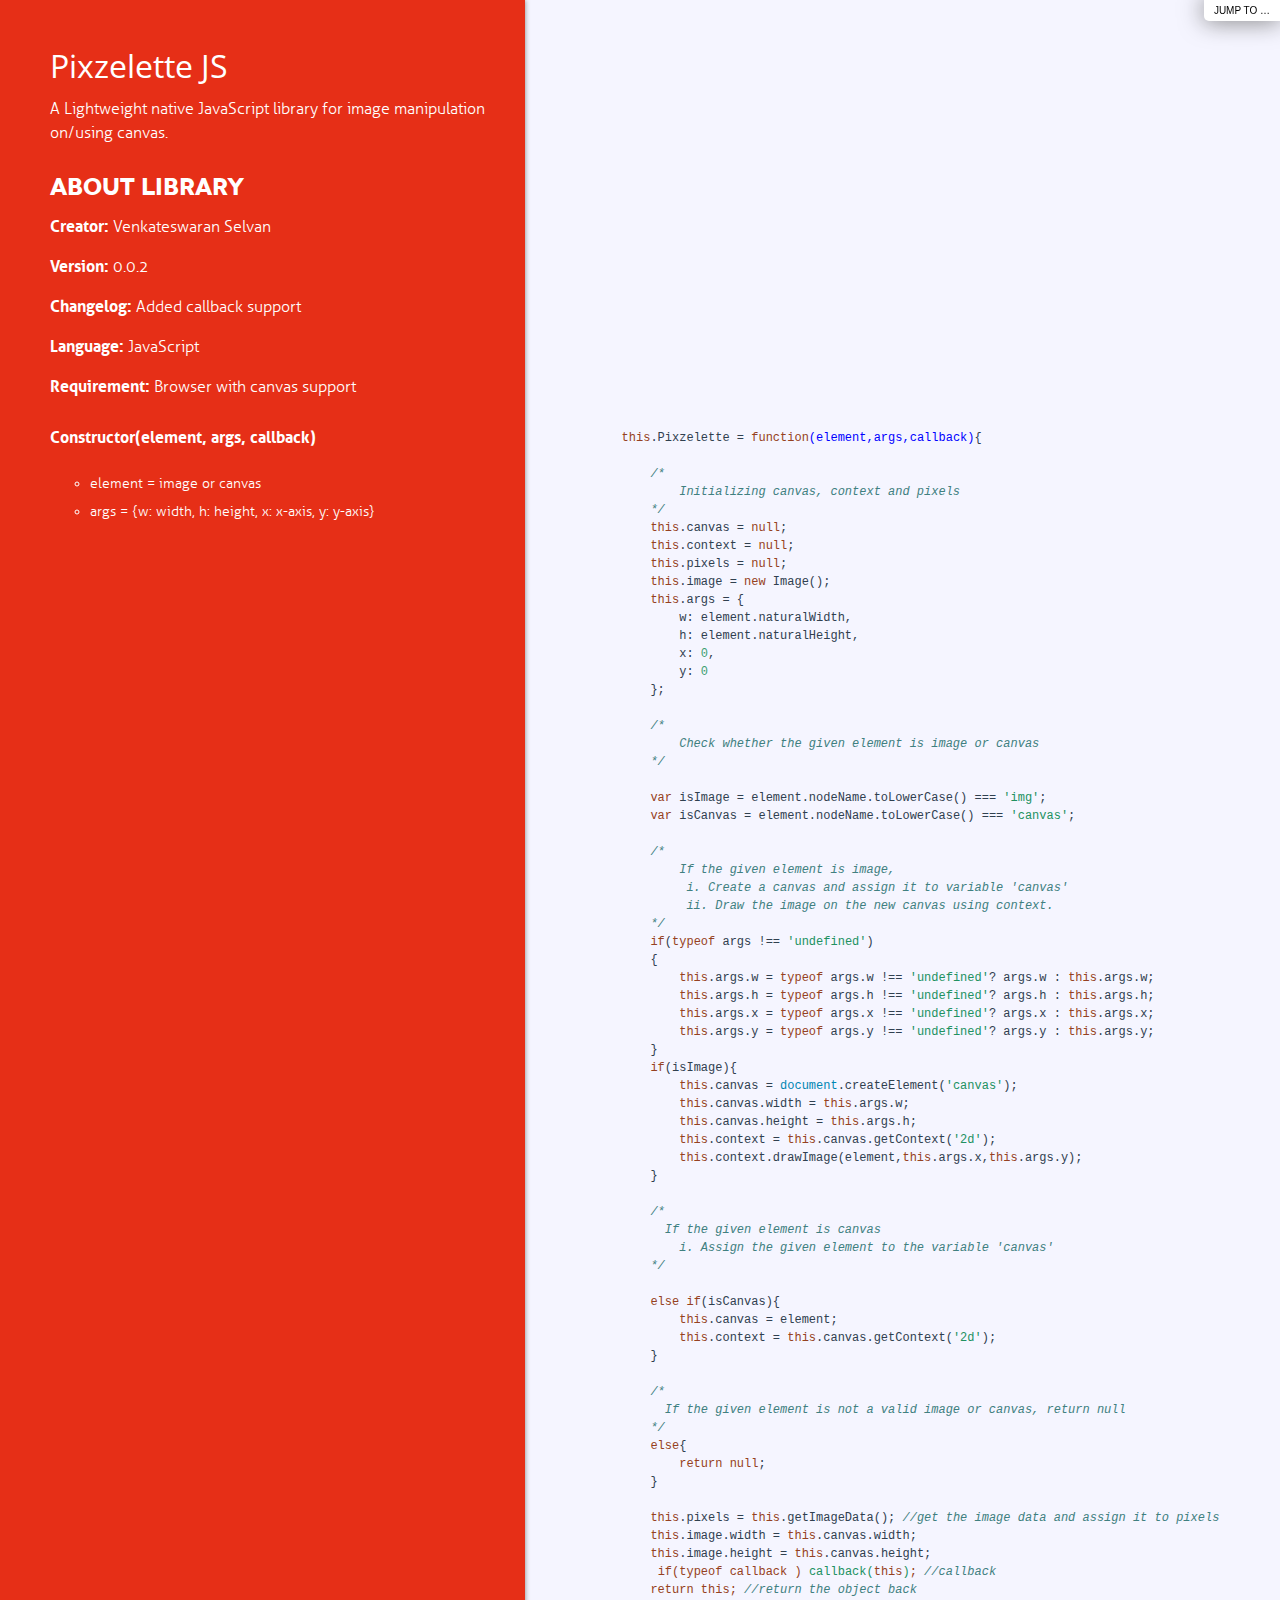
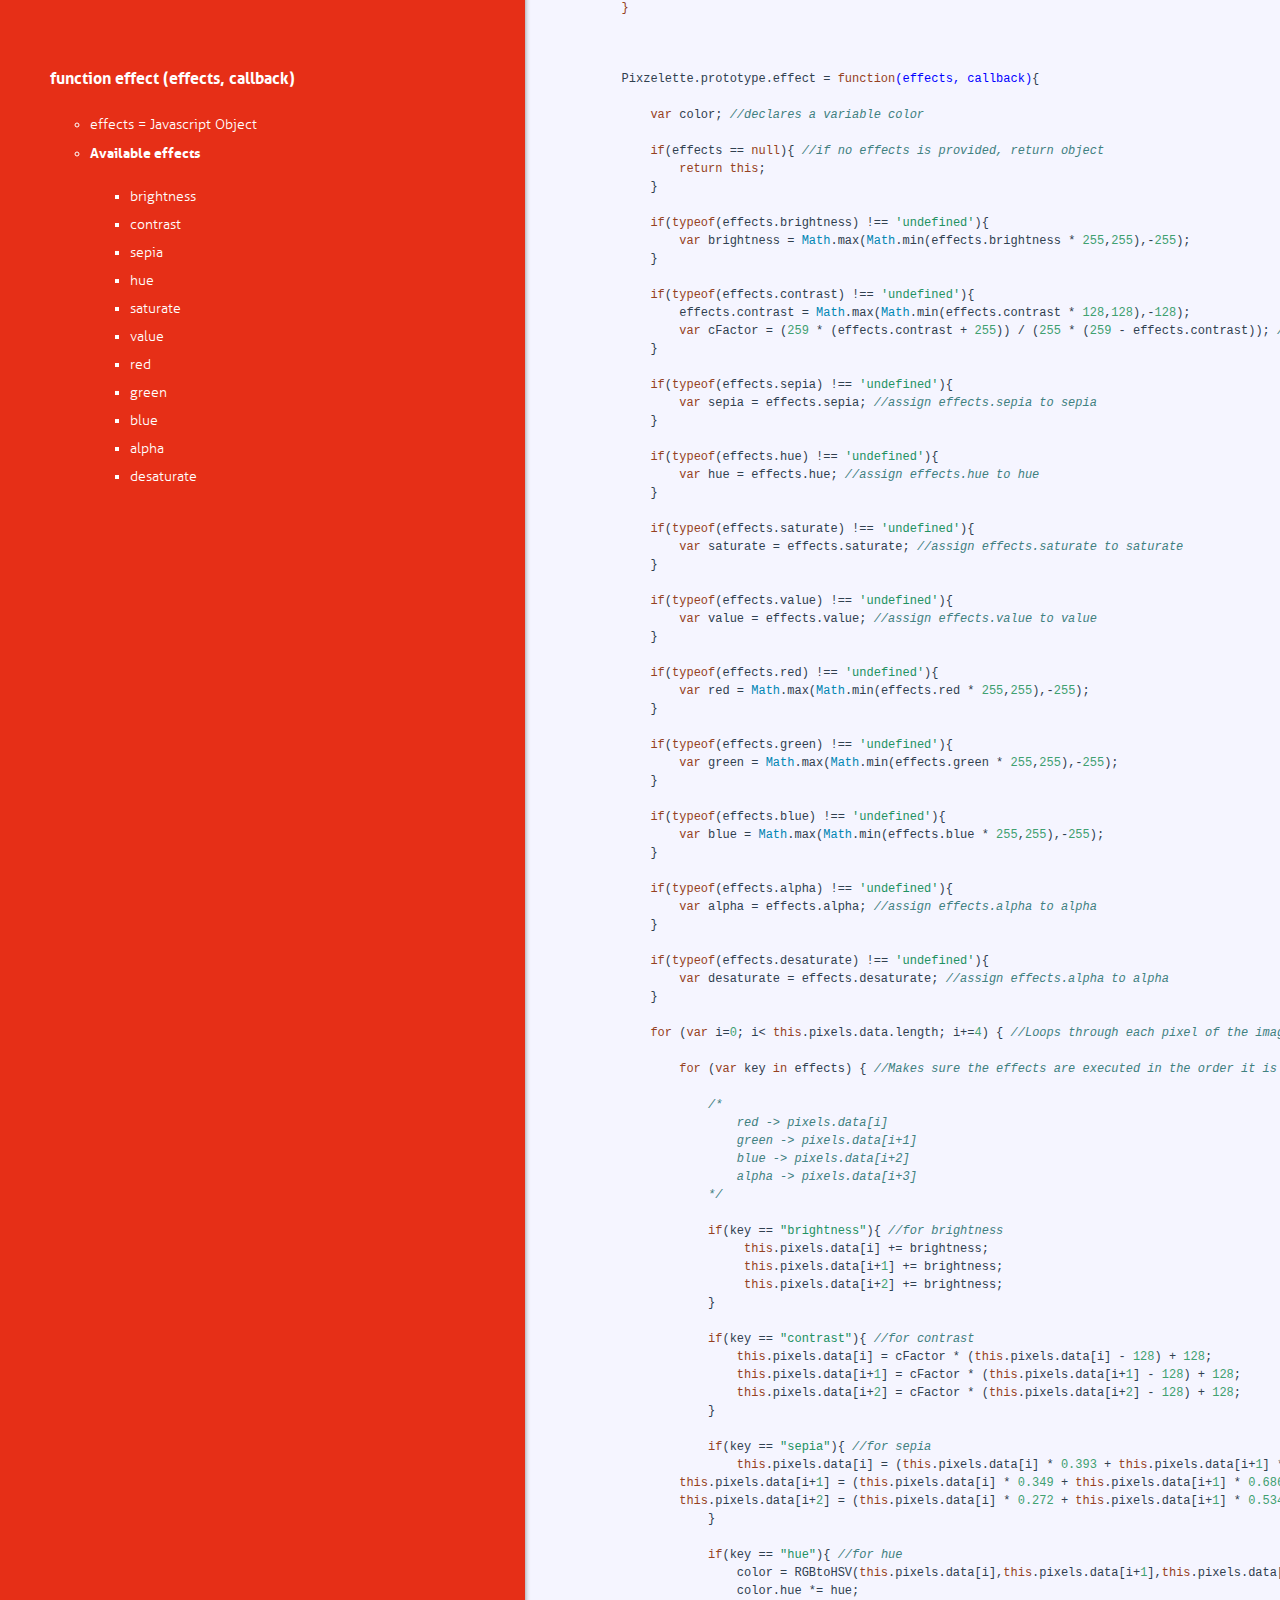
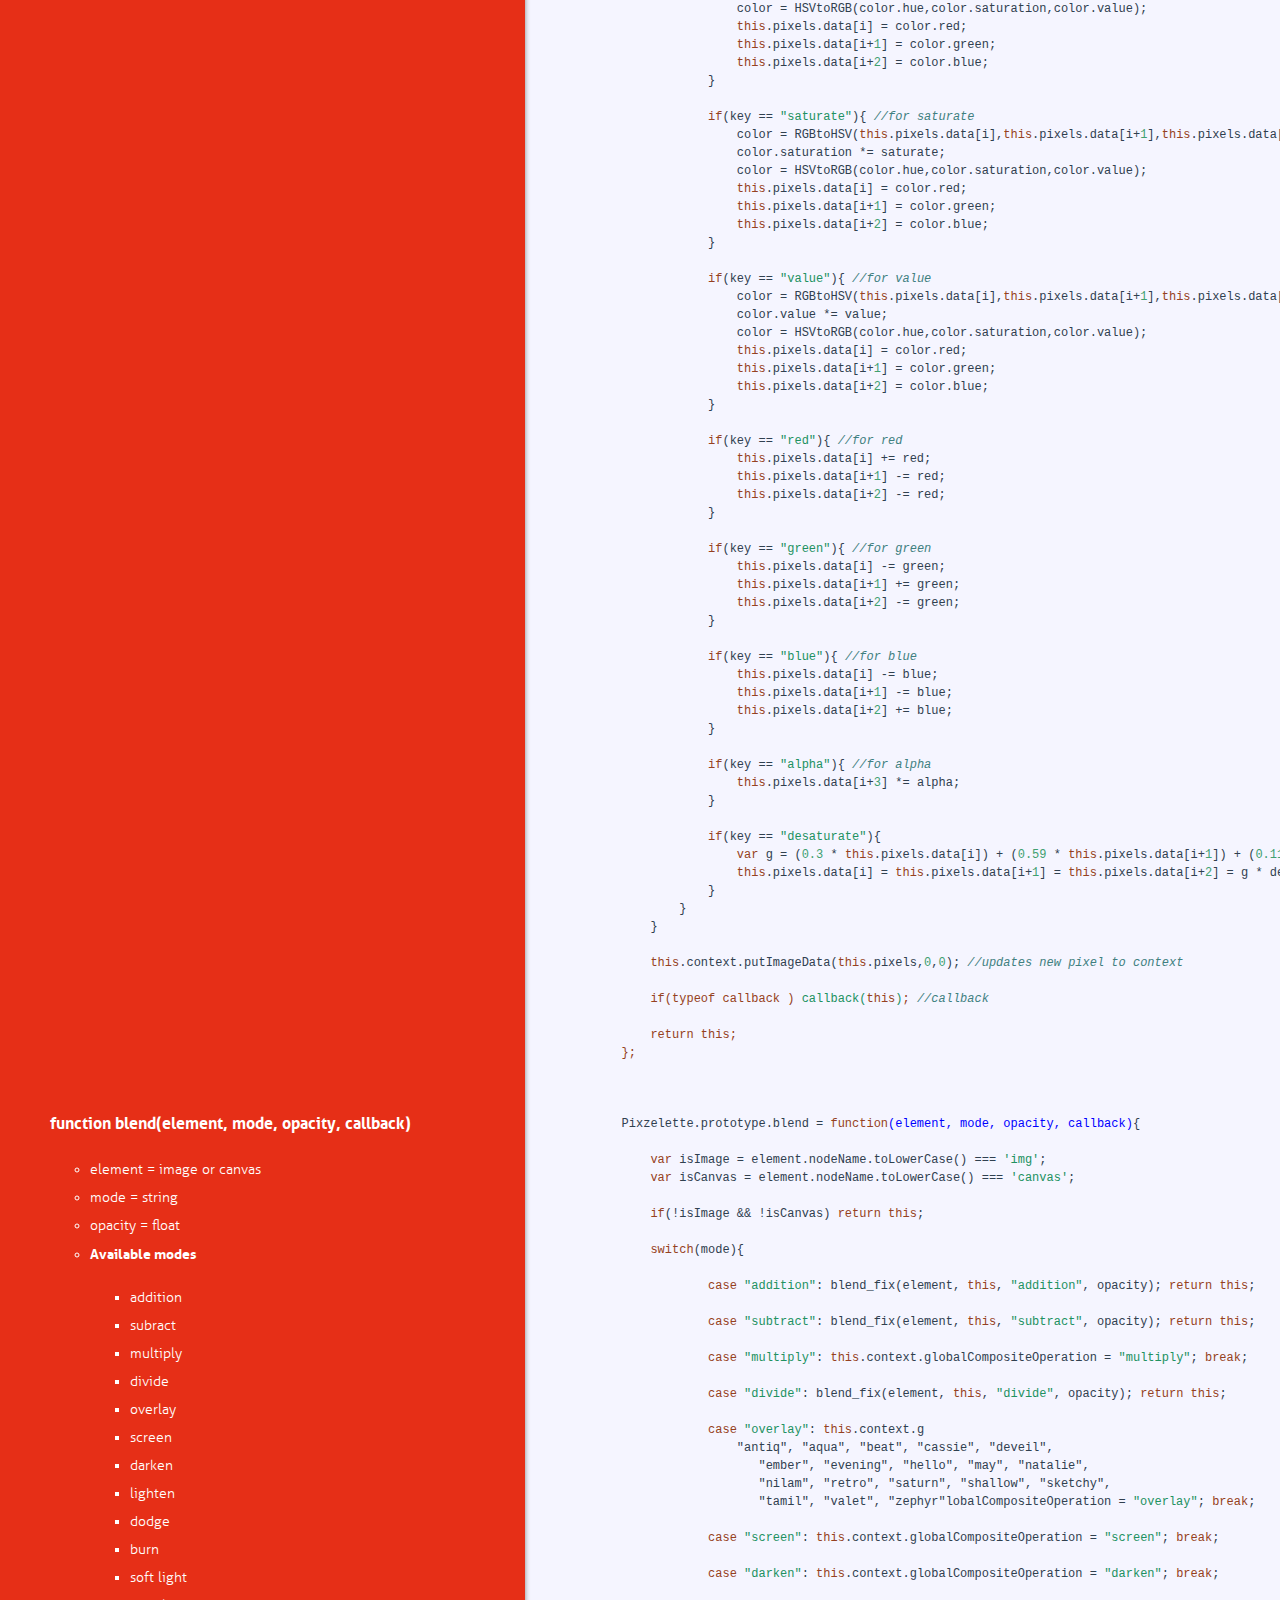
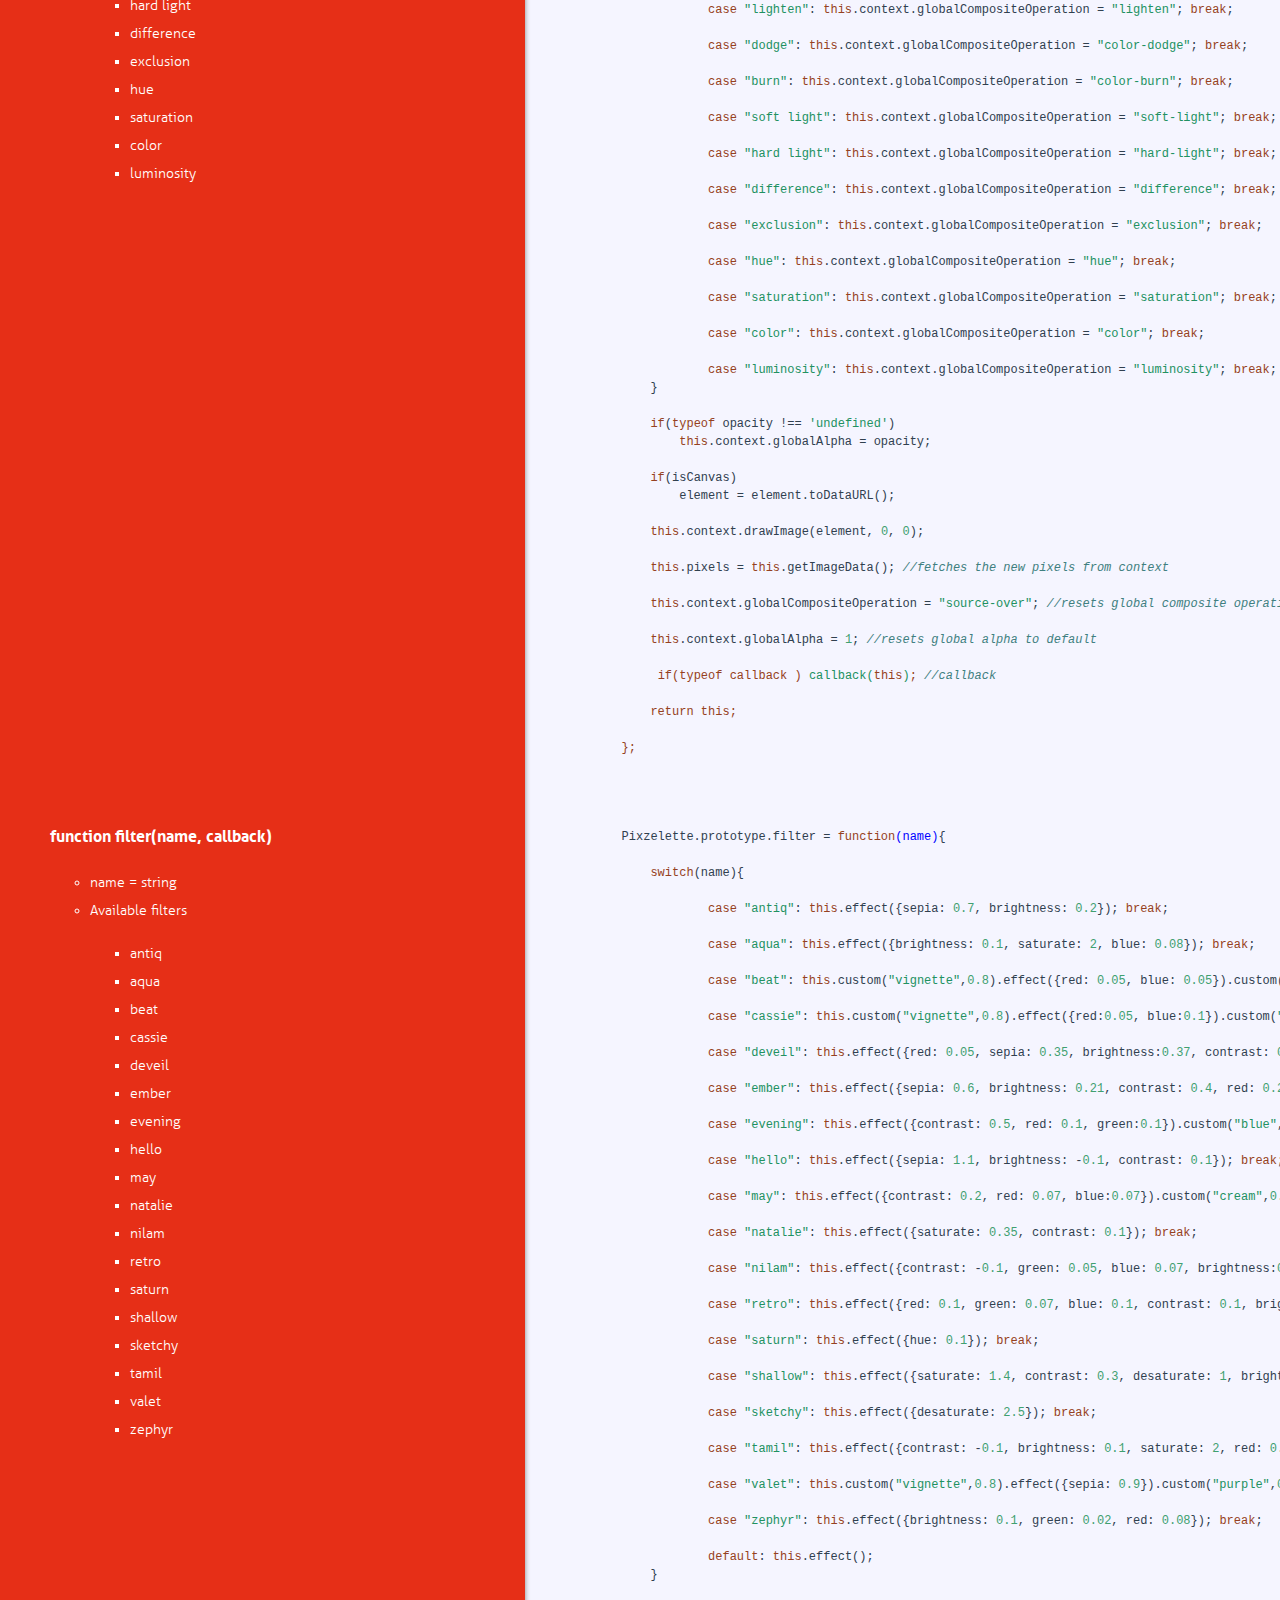
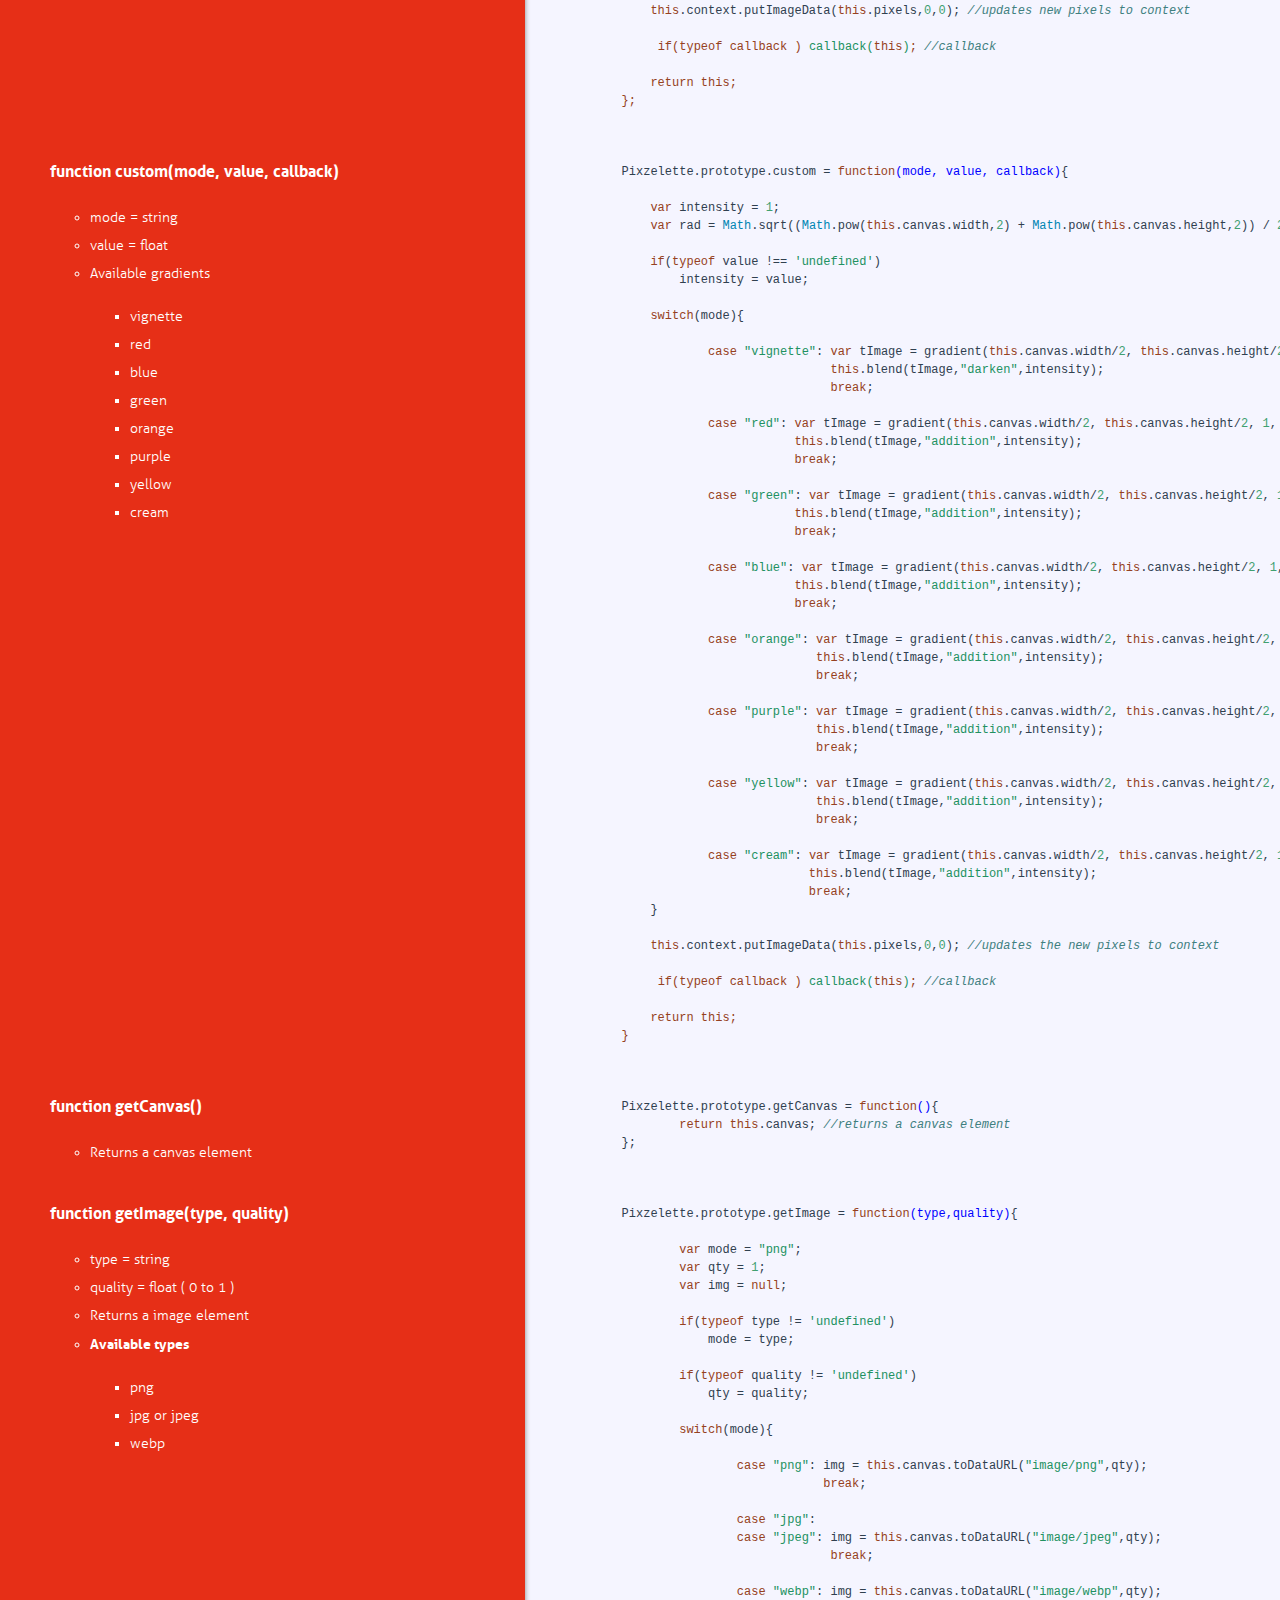
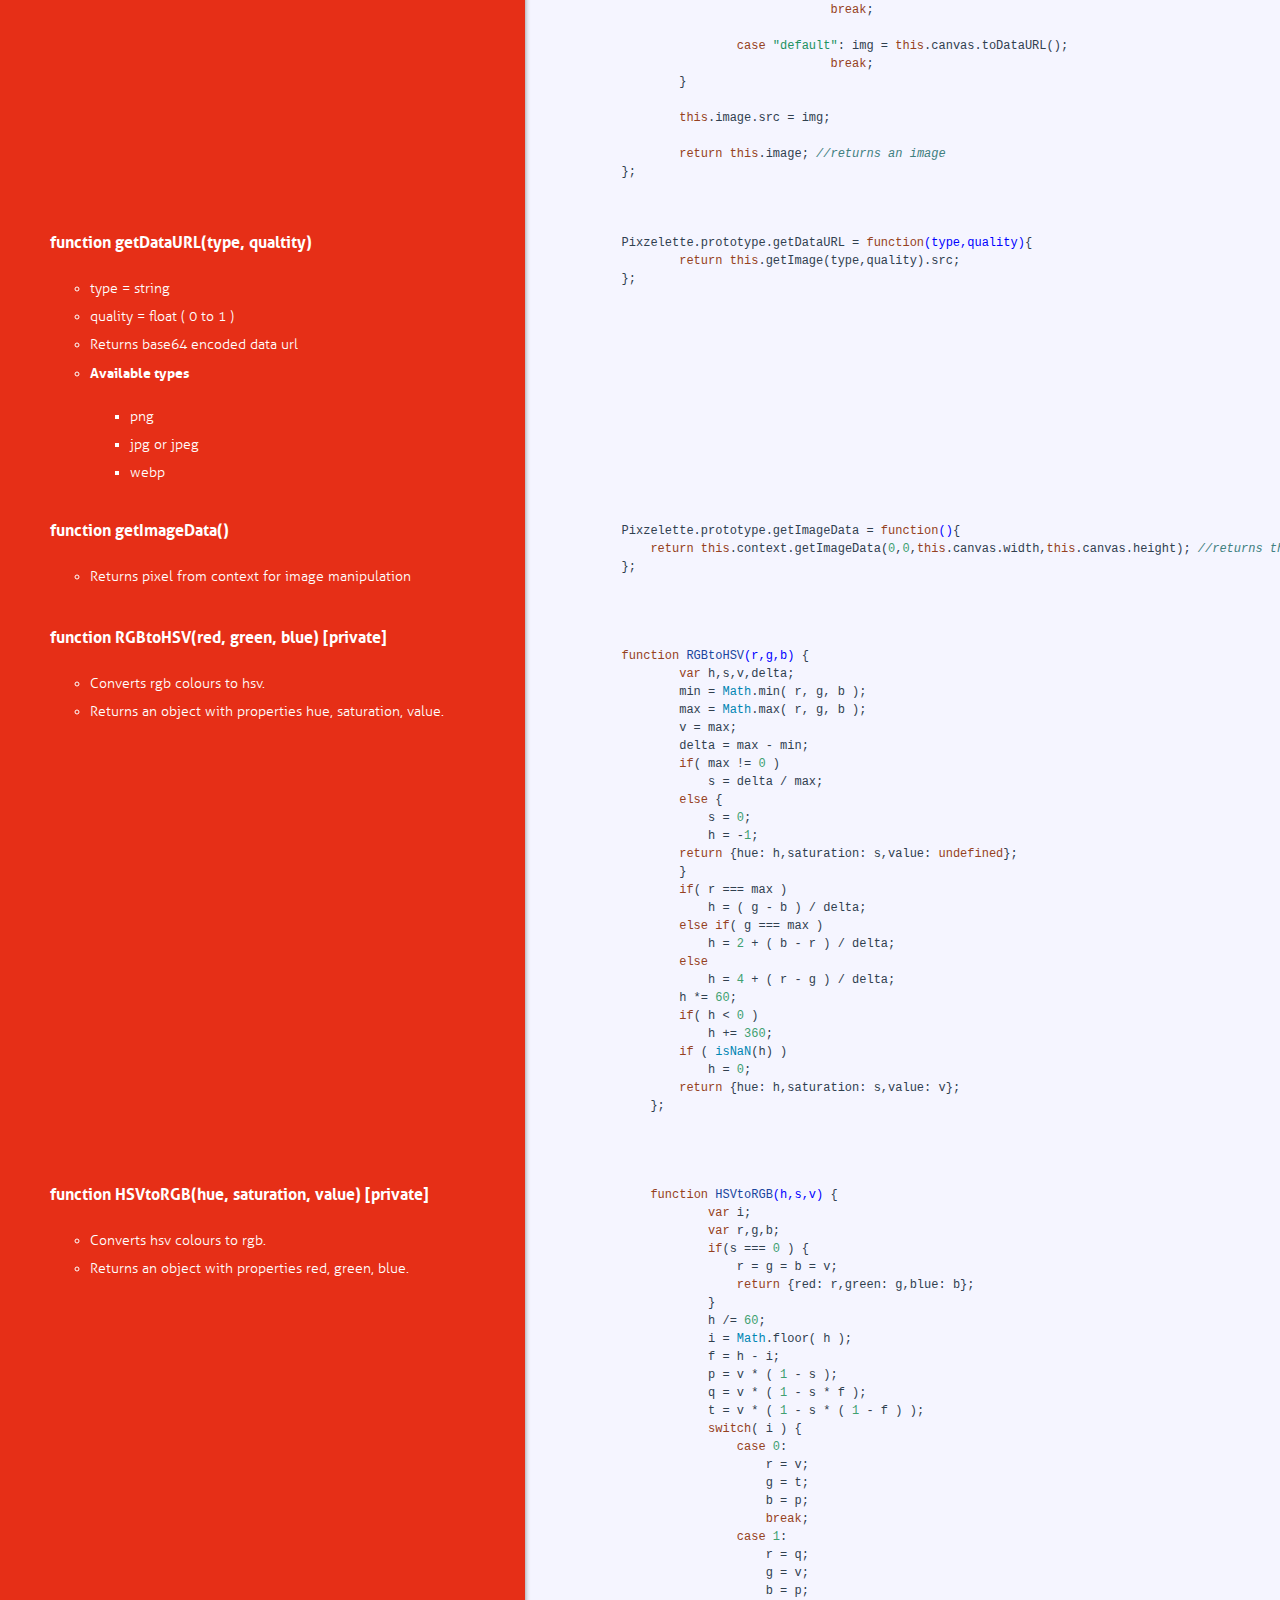
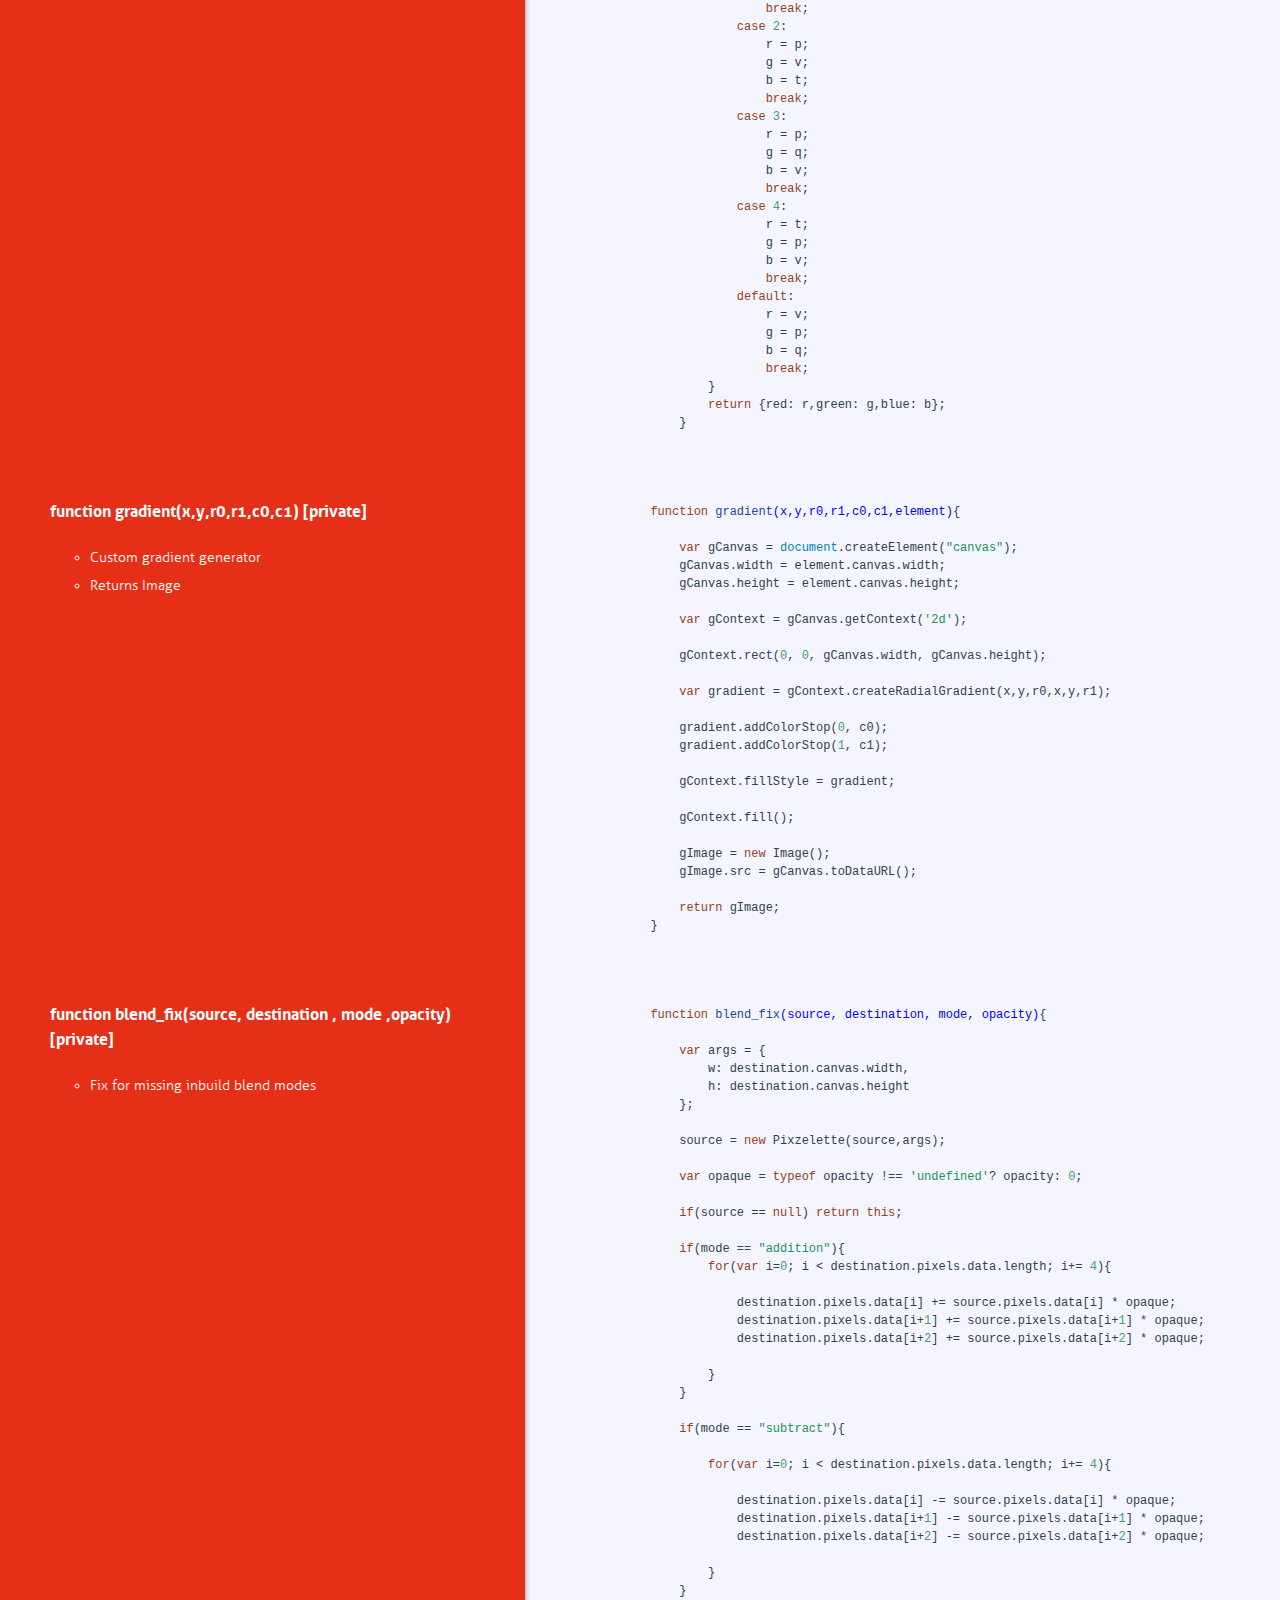
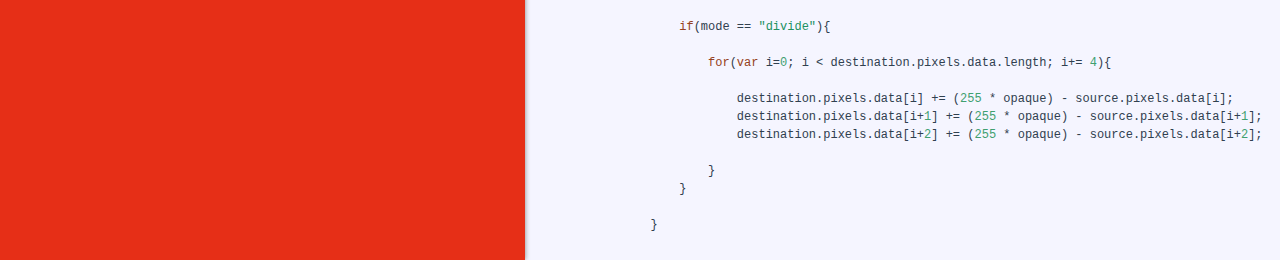
==== commit 88420c9f: "Upgraded to v0.0.2" ====
--- a/docs/index.html
+++ b/docs/index.html
@@ -38,11 +38,12 @@
         
           <li id="title">
               <div class="annotation">
-                  <h1 style="font-family: 'Open Sans'; text-transform: none;"><a href="../examples/" style="color:#fff; text-decoration:none;">Pixzelette JS</a></h1>
+                  <h1 style="font-family: 'Open Sans'; text-transform: none;"><a href="../" style="color:#fff; text-decoration:none;">Pixzelette JS</a></h1>
               A Lightweight native JavaScript library for image manipulation on/using canvas.
                 <h2>About Library</h2>
                 <p><b>Creator:</b> Venkateswaran Selvan</p>
-                <p><b>Version:</b> 0.0.1</p>
+                <p><b>Version:</b> 0.0.2</p>
+                <p><b>Changelog:</b> Added callback support</p>
                 <p><b>Language:</b> JavaScript</p>
                 <p><b>Requirement:</b> Browser with canvas support</p>
               </div>
@@ -53,7 +54,7 @@
               <div class="pilwrap ">
                 <a class="pilcrow" href="#constructor">&#182;</a>
               </div>
-                <b>Constructor(element, args)</b> 
+                <b>Constructor(element, args, callback)</b> 
                 <ul>
                     <li>element = image or canvas</li>
                     <li>args = {w: width, h: height, x: x-axis, y: y-axis}</li> 
@@ -62,7 +63,7 @@
             <div class="content">
                 <div class='highlight'>
                     <pre>
-        <span class="hljs-keyword">this</span>.Pixzelette = <span class="hljs-function"><span class="hljs-keyword">function</span><span class="hljs-params">(element,args)</span></span>{
+        <span class="hljs-keyword">this</span>.Pixzelette = <span class="hljs-function"><span class="hljs-keyword">function</span><span class="hljs-params">(element,args,callback)</span></span>{
             
             <span class="hljs-comment">/*
                 Initializing canvas, context and pixels
@@ -125,7 +126,7 @@
             <span class="hljs-keyword">this</span>.pixels = <span class="hljs-keyword">this</span>.getImageData(); <span class="hljs-comment">//get the image data and assign it to pixels</span>
             <span class="hljs-keyword">this</span>.image.width = <span class="hljs-keyword">this</span>.canvas.width;
             <span class="hljs-keyword">this</span>.image.height = <span class="hljs-keyword">this</span>.canvas.height; 
-            
+             <span class="hljs-keyword">if(<span class="hljs-keyword">typeof</span> callback ) <span class="hljs-string">callback(<span class="hljs-keyword">this</span>)</span>; <span class="hljs-comment">//callback</span>
             <span class="hljs-keyword">return</span> <span class="hljs-keyword">this</span>; <span class="hljs-comment">//return the object back</span>
         }
                     </pre>
@@ -137,7 +138,7 @@
               <div class="pilwrap ">
                 <a class="pilcrow" href="#effect">&#182;</a>
               </div>
-                <b> function effect (effects)</b> 
+                <b> function effect (effects, callback)</b> 
                 <ul>
                     <li>effects = Javascript Object</li>
                     <li><b>Available effects</b></li>
@@ -159,7 +160,7 @@
             <div class="content">
                 <div class='highlight'>
                     <pre>
-        Pixzelette.prototype.effect = <span class="hljs-function"><span class="hljs-keyword">function</span><span class="hljs-params">(effects)</span></span>{
+        Pixzelette.prototype.effect = <span class="hljs-function"><span class="hljs-keyword">function</span><span class="hljs-params">(effects, callback)</span></span>{
             
             <span class="hljs-keyword">var</span> color; <span class="hljs-comment">//declares a variable color</span>
             
@@ -299,6 +300,8 @@
             
             <span class="hljs-keyword">this</span>.context.putImageData(<span class="hljs-keyword">this</span>.pixels,<span class="hljs-number">0</span>,<span class="hljs-number">0</span>); <span class="hljs-comment">//updates new pixel to context</span>
             
+            <span class="hljs-keyword">if(<span class="hljs-keyword">typeof</span> callback ) <span class="hljs-string">callback(<span class="hljs-keyword">this</span>)</span>; <span class="hljs-comment">//callback</span>
+            
             <span class="hljs-keyword">return</span> <span class="hljs-keyword">this</span>;
         };
                     </pre>
@@ -310,7 +313,7 @@
               <div class="pilwrap ">
                 <a class="pilcrow" href="#blend">&#182;</a>
               </div>
-                <b> function blend(element, mode, opacity)</b> 
+                <b> function blend(element, mode, opacity, callback)</b> 
                 <ul>
                     <li>element = image or canvas</li>
                     <li>mode = string</li>
@@ -341,7 +344,7 @@
             <div class="content">
                 <div class='highlight'>
                     <pre>
-        Pixzelette.prototype.blend = <span class="hljs-function"><span class="hljs-keyword">function</span><span class="hljs-params">(element, mode, opacity)</span></span>{
+        Pixzelette.prototype.blend = <span class="hljs-function"><span class="hljs-keyword">function</span><span class="hljs-params">(element, mode, opacity, callback)</span></span>{
             
             <span class="hljs-keyword">var</span> isImage = element.nodeName.toLowerCase() === <span class="hljs-string">'img'</span>;
             <span class="hljs-keyword">var</span> isCanvas = element.nodeName.toLowerCase() === <span class="hljs-string">'canvas'</span>;
@@ -404,6 +407,8 @@
             <span class="hljs-keyword">this</span>.context.globalCompositeOperation = <span class="hljs-string">"source-over"</span>; <span class="hljs-comment">//resets global composite operation to default</span>
             
             <span class="hljs-keyword">this</span>.context.globalAlpha = <span class="hljs-number">1</span>; <span class="hljs-comment">//resets global alpha to default</span>
+            
+             <span class="hljs-keyword">if(<span class="hljs-keyword">typeof</span> callback ) <span class="hljs-string">callback(<span class="hljs-keyword">this</span>)</span>; <span class="hljs-comment">//callback</span>
             
             <span class="hljs-keyword">return</span> <span class="hljs-keyword">this</span>;
             
@@ -418,7 +423,7 @@
               <div class="pilwrap ">
                 <a class="pilcrow" href="#filter">&#182;</a>
               </div>
-                <b> function filter(name) </b> 
+                <b> function filter(name, callback) </b> 
                 <ul>
                     <li>name = string</li>
                     <li>Available filters</li>
@@ -492,6 +497,8 @@
             
             <span class="hljs-keyword">this</span>.context.putImageData(<span class="hljs-keyword">this</span>.pixels,<span class="hljs-number">0</span>,<span class="hljs-number">0</span>); <span class="hljs-comment">//updates new pixels to context</span>
             
+             <span class="hljs-keyword">if(<span class="hljs-keyword">typeof</span> callback ) <span class="hljs-string">callback(<span class="hljs-keyword">this</span>)</span>; <span class="hljs-comment">//callback</span>
+            
             <span class="hljs-keyword">return</span> <span class="hljs-keyword">this</span>;
         };
                     </pre>
@@ -503,7 +510,7 @@
               <div class="pilwrap ">
                 <a class="pilcrow" href="#custom">&#182;</a>
               </div>
-                <b> function custom(mode, value) </b> 
+                <b> function custom(mode, value, callback) </b> 
                 <ul>
                     <li>mode = string</li>
                     <li>value = float</li>
@@ -523,7 +530,7 @@
         <div class="content">
             <div class='highlight'>
                 <pre>
-        Pixzelette.prototype.custom = <span class="hljs-function"><span class="hljs-keyword">function</span><span class="hljs-params">(mode, value)</span></span>{
+        Pixzelette.prototype.custom = <span class="hljs-function"><span class="hljs-keyword">function</span><span class="hljs-params">(mode, value, callback)</span></span>{
             
             <span class="hljs-keyword">var</span> intensity = <span class="hljs-number">1</span>;
             <span class="hljs-keyword">var</span> rad = <span class="hljs-built_in">Math</span>.sqrt((<span class="hljs-built_in">Math</span>.pow(<span class="hljs-keyword">this</span>.canvas.width,<span class="hljs-number">2</span>) + <span class="hljs-built_in">Math</span>.pow(<span class="hljs-keyword">this</span>.canvas.height,<span class="hljs-number">2</span>)) / <span class="hljs-number">2</span>);
@@ -567,6 +574,8 @@
             }
             
             <span class="hljs-keyword">this</span>.context.putImageData(<span class="hljs-keyword">this</span>.pixels,<span class="hljs-number">0</span>,<span class="hljs-number">0</span>); <span class="hljs-comment">//updates the new pixels to context</span>
+            
+             <span class="hljs-keyword">if(<span class="hljs-keyword">typeof</span> callback ) <span class="hljs-string">callback(<span class="hljs-keyword">this</span>)</span>; <span class="hljs-comment">//callback</span>
             
             <span class="hljs-keyword">return</span> <span class="hljs-keyword">this</span>;
         }
